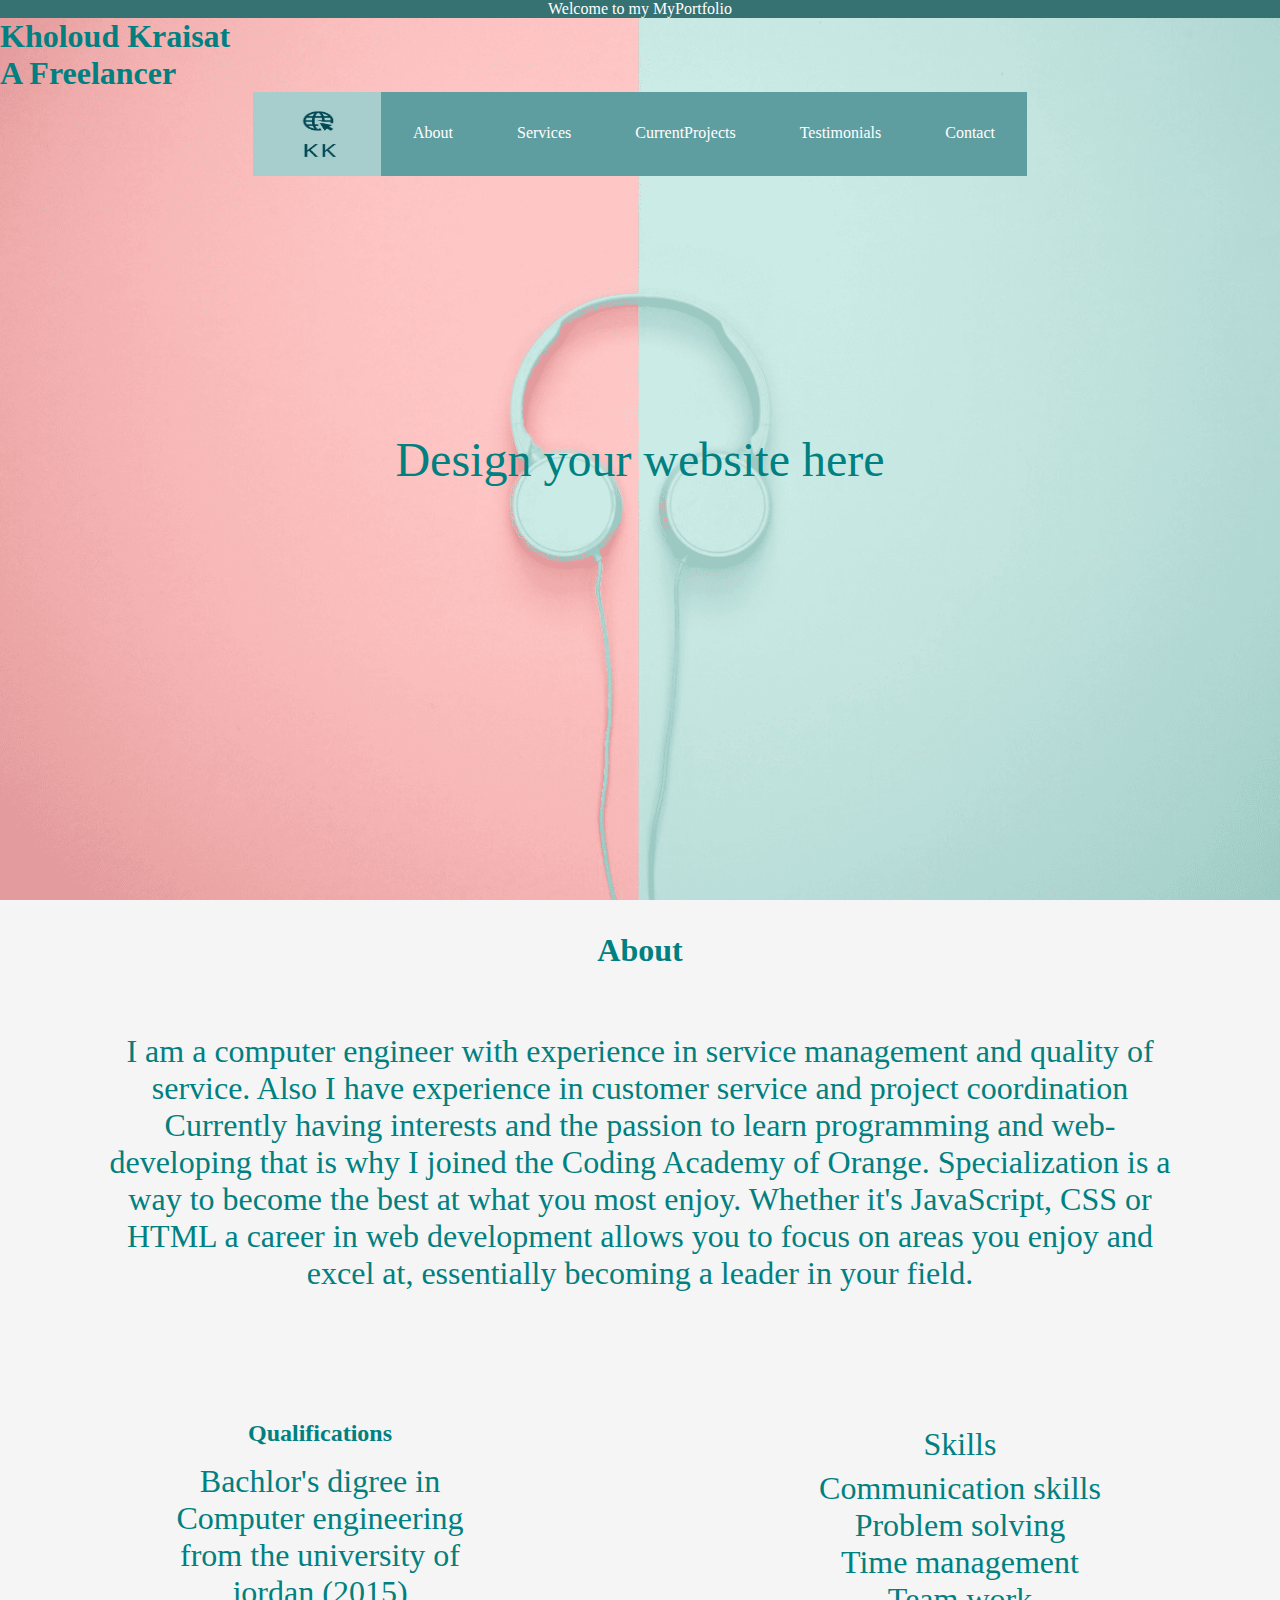
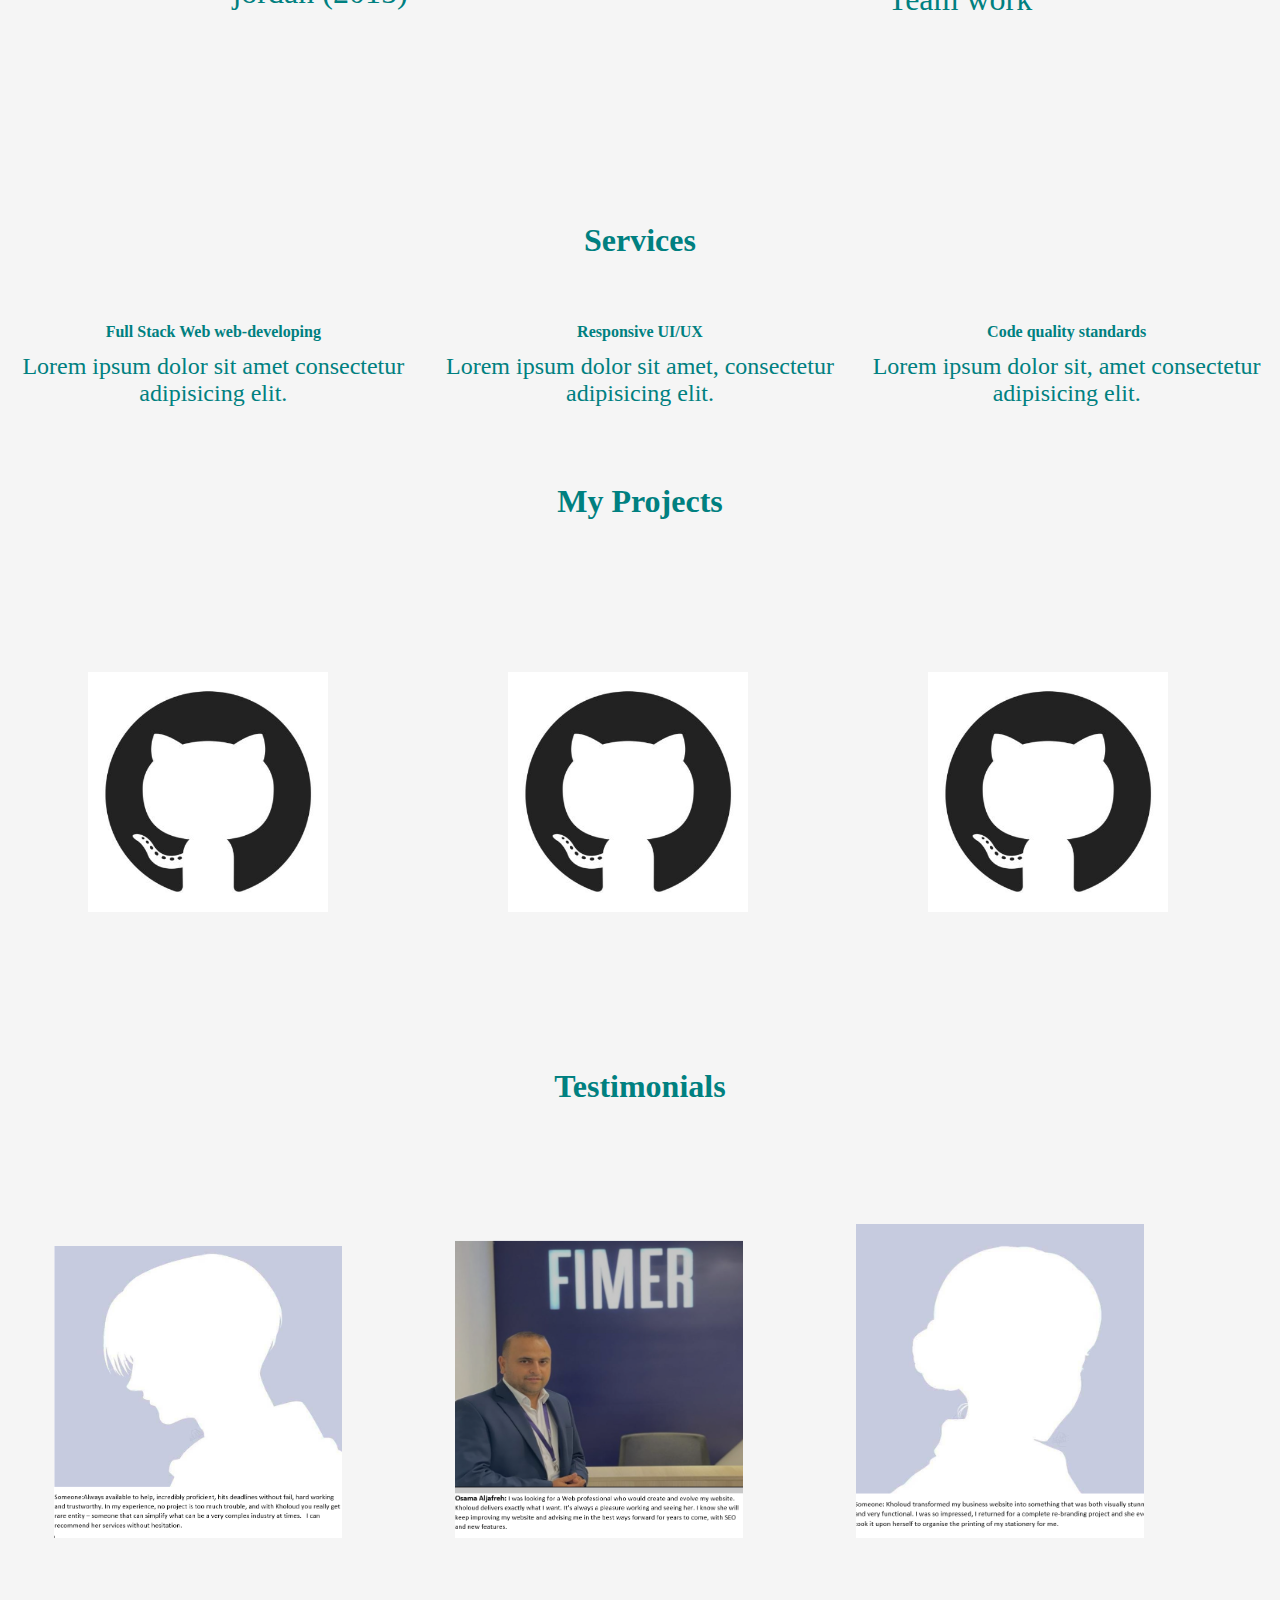
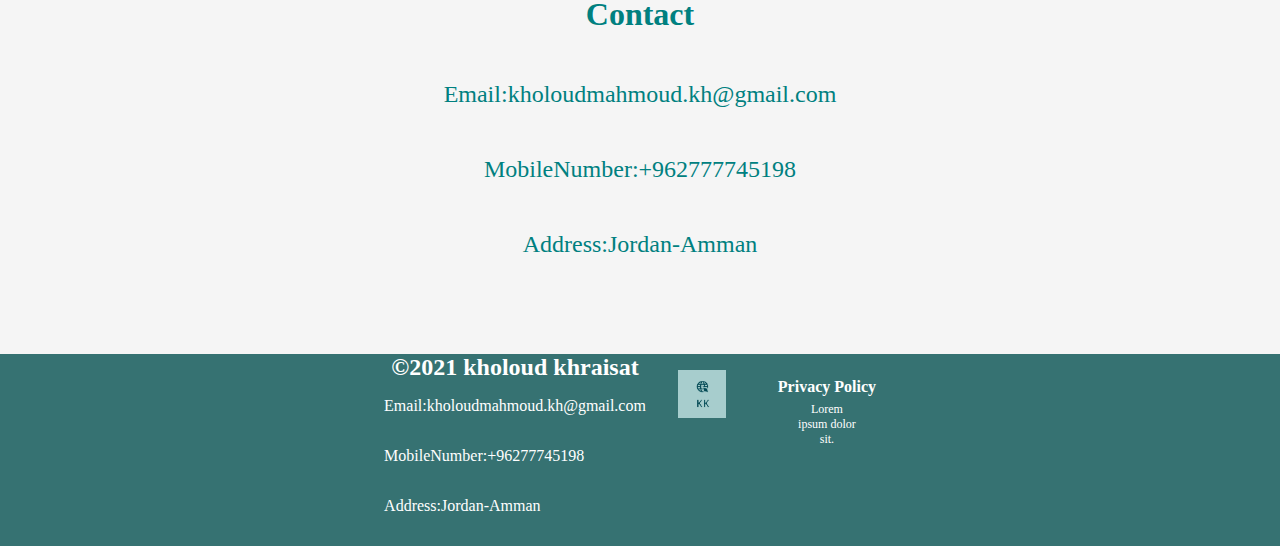
==== SourceCode/index.html @ 8d806c1d "uploaded" ====
<!DOCTYPE html>
<!DOCTYPE html>
<html lang="en">
<head>
    <meta charset="UTF-8">
    <meta http-equiv="X-UA-Compatible" content="IE=edge">
    <meta name="viewport" content="width=device-width, initial-scale=1.0">
    <title>MyPortfolio</title>
    <link rel="stylesheet" href="https://cdnjs.cloudflare.com/ajax/libs/font-awesome/6.0.0-beta2/css/all.min.css" integrity="sha512-YWzhKL2whUzgiheMoBFwW8CKV4qpHQAEuvilg9FAn5VJUDwKZZxkJNuGM4XkWuk94WCrrwslk8yWNGmY1EduTA==" crossorigin="anonymous" referrerpolicy="no-referrer" />

    <link rel="stylesheet" href="styling.css">
</head>
<body>
    <div class="container">
 <div class="header">Welcome to my MyPortfolio</div>  
 <h1>Kholoud Kraisat</h1> 
 <h3>A Freelancer</h3>

 <!--navbar-->

<nav class="navbar">
    <img src="logo1.PNG">
<ul>
<li><a href="#About1">About</a></li>
<li><a href="#SERVICE">Services</a></li>
<li><a href="#Projects1">CurrentProjects</a></li>
<li><a href="#Testimonials1">Testimonials</a></li>
<li><a href="#Contact1">Contact</a></li>
</ul>

</nav>
<p>Design your website here</p>
</div>
<!--About section-->

<div class="About" id="About1">
    <h1>About</h1>
    
    <p>

        I am a computer engineer with experience in service management and quality of service. Also I have experience in customer service and project coordination 

Currently having interests and the passion to learn programming and web-developing that is why I joined the Coding Academy of Orange.

Specialization is a way to become the best at what you most enjoy. Whether it's JavaScript, CSS or HTML a career in web development allows you to focus on areas you enjoy and excel at, essentially becoming a leader in your field.
    </p>
</div>      


<!--Qualifications section-->

<div class="qualificationandskills">
    <div class="Qualifications">  
        <h2>Qualifications</h2>
<p>Bachlor's digree in Computer engineering from the university of jordan (2015)</p>

       </div>
       <div class="skills">
<ul><p>Skills</p>
    <li>Communication skills</li>
    <li>Problem solving</li>
    <li>Time management</li>
    <li>Team work</li>
</ul>
</div>
</div>


<!--Services section-->
       


<section class="Services">
    <span id="SERVICE"></span>
    <h2>Services</h2>
    <div class="serviceslist">
<div class="service1">
    <i class="fab fa-battle-net"></i>
<h4>Full Stack Web web-developing</h4>
<p>Lorem ipsum dolor sit amet consectetur adipisicing elit.</p>
</div>
<div class="service2">
    <i class="fas fa-check-double"></i>
<h4>Responsive UI/UX</h4>
<p>Lorem ipsum dolor sit amet, consectetur adipisicing elit.</p>
</div>
<div class="service3">
    <i class="fas fa-code"></i>
<h4>Code quality standards</h4>
<p>Lorem ipsum dolor sit, amet consectetur adipisicing elit.</p>
</div>

</div>
</section>


<!--Projects-->
<section class="Projects" id="Projects1">
    <h3>My Projects</h3>
    <span ></span>



<a href="https://github.com/kholoudo/clone"><img src="r6YemvF9_400x400.jpg" alt="GitHubproject"></a>
<a href="https://github.com/kholoudo/task2"><img src="r6YemvF9_400x400.jpg" alt="GitHubproject"></a>
<a href="https://github.com/kholoudo/FrontEnd_Task"><img src="r6YemvF9_400x400.jpg"alt="GitHubproject"></a>



</section>


<!--Testimonials-->
<section class="Testimonials" id="Testimonials1">

    <h3>Testimonials</h3>
    <img src="Testimonial3.PNG" alt="thank you">
    <img src="Testimonial1.PNG" alt="thank you">
    <img src="Testimonial2.PNG" alt="thank you">
    

    
        </section>
    <!--Contact-->

<div class="Contact">
<span id="Contact1"></span>
    <ul><h3>Contact</h3>
        <li>Email:kholoudmahmoud.kh@gmail.com</li>
        <li>MobileNumber:+962777745198</li>
        <li>Address:Jordan-Amman</li>
       <li></li>
        </ul>
       
        

</div>

<!---Footer--->   
<div class="footer">
    <div class="info">
        <h3> ©2021 kholoud khraisat
        </h3>
        <ul>
        <li>Email:kholoudmahmoud.kh@gmail.com</li>
        <li>MobileNumber:+96277745198</li>
        <li>Address:Jordan-Amman</li>
        </ul>
        </div>
        <img src="logo1.PNG">
        
        <div class="Social">
            <a href="https://www.facebook.com/profile.php?id=100010244199384" class="fab fa-facebook"></a>
      
       <a href="https://www.instgram.com/kholoud khreisat" class="fab fa-instagram-square"></a>
      
      <a href="https://www.linkedin.com/in/kholoud-khraisat/" class="fab fa-linkedin"></a>
      
      
     
        
        </div>

        <div class="PrivacyPolicy">
        <h4>Privacy Policy</h4>
        <p>Lorem ipsum dolor sit.</p>
        </div>
       
        </div>




    </body>
</html>
---- SourceCode/styling.css ----
*{
margin:0;
padding:0;
box-sizing: border-box;
}
.container{
    background-image: url(Screenshot-2020-11-24-at-12.27.02.png);
 
    width: 100%;
    height: 100vh;
    background-size: cover;
    background-repeat: no-repeat;
    
}
.navbar{
    
    
display: flex;
justify-content: center;
justify-items: center;
width: 100%;


}
.navbar img {

width: 10%;
height:5.25em;

}
.navbar ul{
    display: flex;
    
    
}
.navbar ul li{
padding: 2rem;
    list-style: none;
    background-color: cadetblue;
    
}

.navbar ul li a{
color:white;
text-decoration: none;
    display: flex;
}
.navbar ul li a:hover{
background-color:lightpink;
color:black;
box-shadow: 0 0 10px black;


}

.header{
text-align: center;

background-color: rgb(54, 114, 114);
color: white;
font-size: 1em;
margin: 0;


}
body{
    background-color:whitesmoke;
}
  
h1{
display: flex;
font-family:Georgia, 'Times New Roman', Times, serif;
color:teal;
font-size: 2rem;
text-align: left;
}

h3{
    font-family:Georgia, 'Times New Roman', Times, serif;
    color:teal;
    font-size: 2rem;
text-align: left;
}
P{
    font-family:Georgia, 'Times New Roman', Times, serif;
color:teal;
text-align: center;
font-size: 3em;
margin: 20%;

}
/*About section*/
.About{
   /* margin-bottom:20%;*/
padding: 0;

align-content: center;
text-align: center;
padding: 2em;
height: 70%;
}
.About p{
    font-family:Georgia, 'Times New Roman', Times, serif;
margin: 2em;
    text-align: center;
    color: teal;
    font-size: 2em;
}
.About h1{
    font-family:Georgia, 'Times New Roman', Times, serif;
    text-align: center;
    color: teal;
    justify-content: center;

}
/*footer*/
.PrivacyPolicy h4{
    font-family:Georgia, 'Times New Roman', Times, serif;
    color:white;
    text-align: center;
}
.PrivacyPolicy p {
    font-family:Georgia, 'Times New Roman', Times, serif;
    margin-top: 0%;
    color:white;
    font-size: 0.75em;
    padding: 0.5em;
}
.PrivacyPolicy{
    text-align:right;
   margin: 1.5em;
    
    padding:o.5em;
}
.footer img{
    width: 3em;
    height: 3em;
    margin: 1em;
    
    
}
.footer ul li {
    padding: 1rem;
    list-style-type: none;color:white;}
.footer {
    display: flex;
justify-content: center;
    height: 12em;
    background-color:rgb(54, 114, 114);
    width: 100%;
    padding:1em;
    margin: 0;
    padding: 0;
}

.Social{
    display:flex;
    flex-direction: column;
    margin:0;
    
}
.footer h3{
    font-family:Georgia, 'Times New Roman', Times, serif;
    font-size: 1.5em;
    color:white ;
    text-align: center;
    align-content: center;
    width: 100%;
}
.info {
    
    display: flex;
    flex-direction: column;
    font-size: 1em;
}
.fab {
    display: flex;
    margin-left: 50%;
    padding: 20%;
}

.fa-facebook-square {
    size: 1.25em;
    color:white;
}
.fa-linkedin {
    font-size: 1.25em;
    color: white;
}

.fa-instagram-square{
    font-size: 1.25em;
    color: white;
}

/*Qualifications*/


.qualificationandskills{

display: grid;
grid-template-columns: 1fr 1fr;
justify-content: center;
margin: 0;
padding: 0;


}
.Qualifications{
    grid-column: 1;
    color: teal;
   padding: 2em;
    
}
.Qualifications h2{
    font-family:Georgia, 'Times New Roman', Times, serif;
margin-top: 0;
    text-align: center;
    
}
.Qualifications p{
    font-family:Georgia, 'Times New Roman', Times, serif;
    color: teal;
    margin-top: 0.5em;
    font-size: 2em;
}

.skills{
    grid-column: 2;
    color: teal;
    padding: 2em;
   
}
.skills ul{
list-style-type:none;
align-content: center;
text-align: center;
font-size: 2em;
}
.skills p{
    font-family:Georgia, 'Times New Roman', Times, serif;
margin: 0.2em;
color: teal;
font-size: 1em;
}
.skills 
/*Contact*/
.Contact{
    font-family:Georgia, 'Times New Roman', Times, serif;
    display: flex;
    flex-direction: column;
    justify-content: center;
    justify-items: center;
    text-align: center;
    margin: 0;
    color: teal;
    background-color: white;
    height:50vh;
}
.Contact h3 {
    font-family:Georgia, 'Times New Roman', Times, serif;
    text-align: center;
    align-content: center;
}
.Contact ul li{
align-content: center;
text-align: center;
color: teal;
margin: 2em;
list-style-type: none;
font-size: 1.5em;
}


/*services*/

.Services h2{
    font-family:Georgia, 'Times New Roman', Times, serif;
width: 100%;
    text-align: center;
    align-content: center;
    margin:0;
    padding: 2em;
    color: teal;
    font-size: 2em;
}

.serviceslist{
    display: grid;
    grid-template-columns: 1fr 1fr 1fr;
    align-content: center;
    text-align: center;
    color: teal;
    margin: 0;
}
.Services p{
    font-family:Georgia, 'Times New Roman', Times, serif;
font-size: 1.5em;
margin: 0.5em;

}
/*Testimonials*/
.Testimonials img{

    width: 25%;
    height: 25%;
    padding: 1em;
    margin: 3%;
   
}
.Testimonials h3{
    font-family:Georgia, 'Times New Roman', Times, serif;
    text-align: center;
    margin: 2em;

}
/*icons of services*/

.fa-battle-net{
padding: 0;
    font-size: 1.25em;
    color: teal;
}
.fa-check-double{

    font-size: 1.25em;
    color: teal;
}
.fa-code{
    font-size: 1.25em;
    color: teal;
}
/*Projects*/
.Projects{
    align-content: center;
    margin: 0;
}
.Projects img {
    
width:20%;
height:30%;
margin: 5em;
padding: 0.5em;

}
.Projects h3{
    font-family:Georgia, 'Times New Roman', Times, serif;
margin: 2em;
    text-align: center;
}

/*breakpoint*/
@media screen and (max-width: 481px){
    .navbar ul {
        flex-direction: column;
    }
    }
    .Social a{
        color:white;
        text-decoration: none;
    }
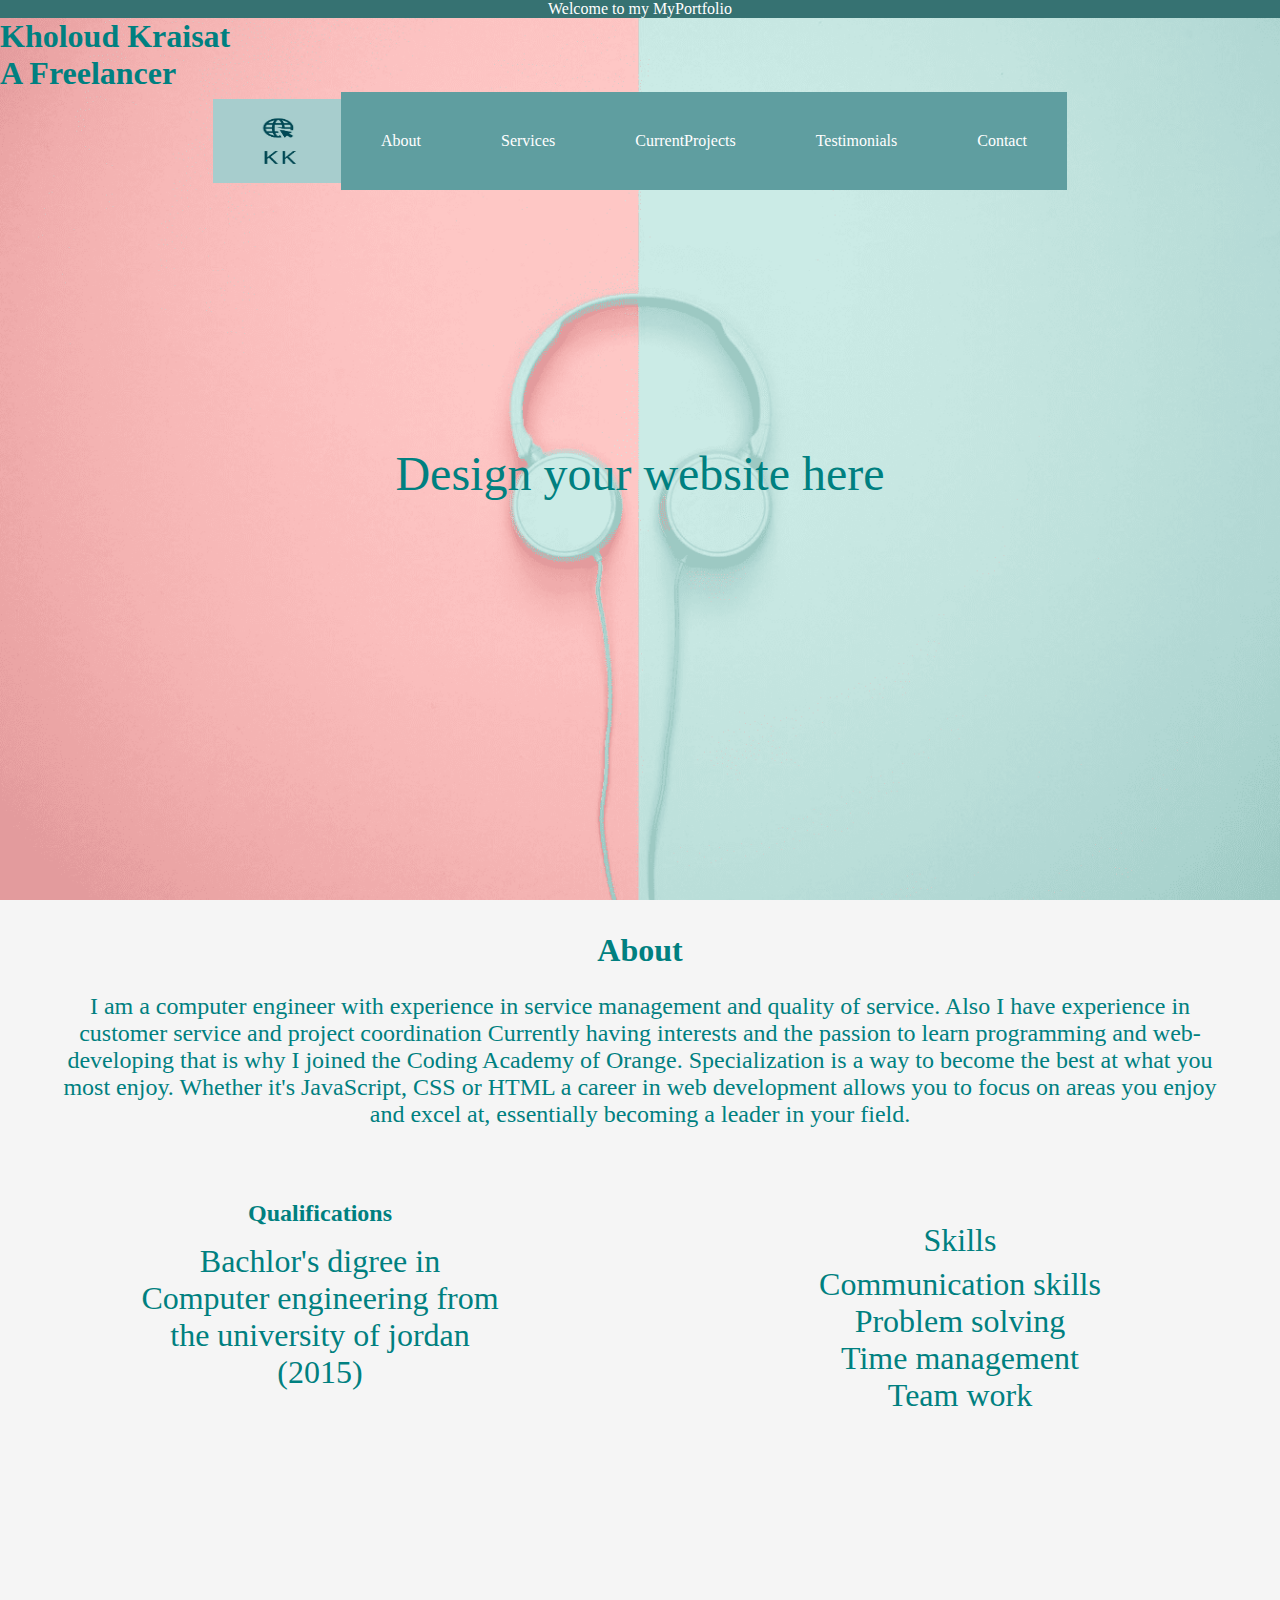
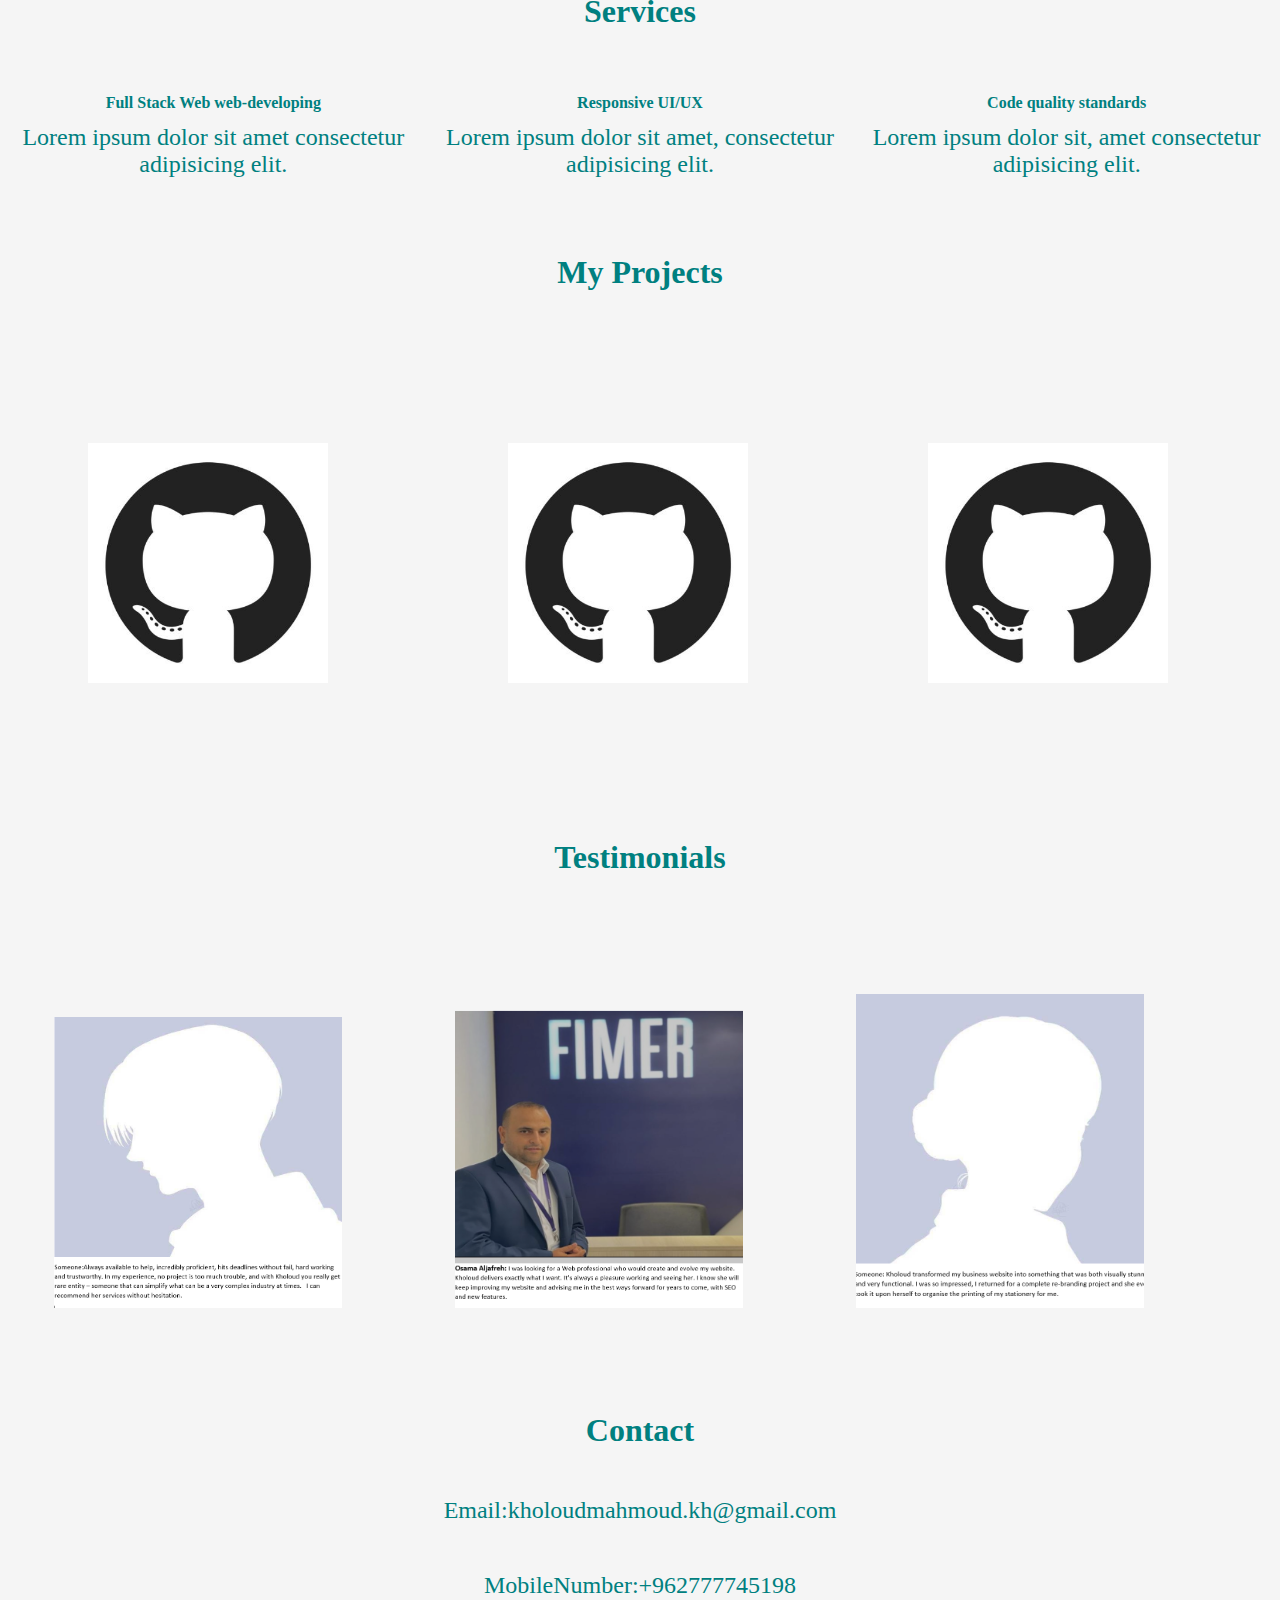
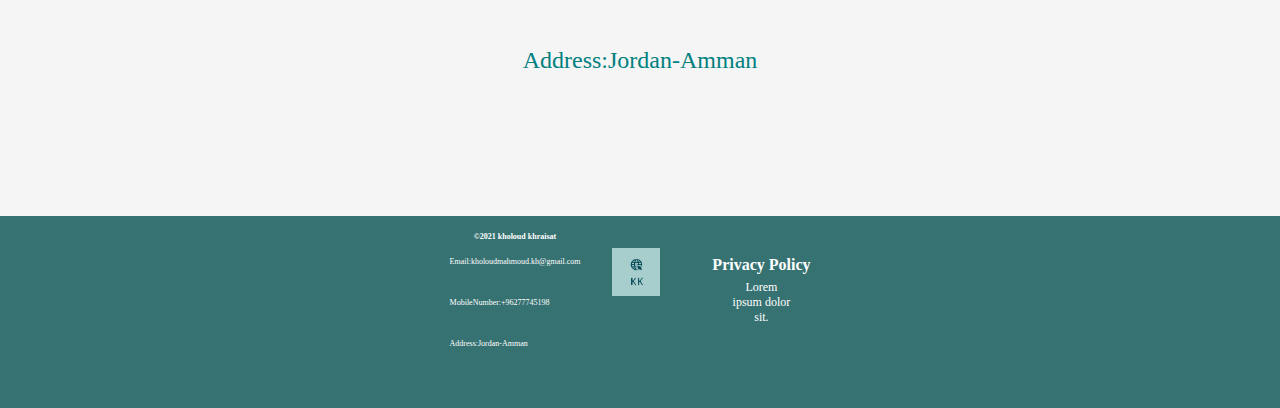
==== commit 210e9f97: "modified" ====
--- a/SourceCode/index.html
+++ b/SourceCode/index.html
@@ -1,5 +1,5 @@
 <!DOCTYPE html>
-<!DOCTYPE html>
+
 <html lang="en">
 <head>
     <meta charset="UTF-8">
--- a/SourceCode/styling.css
+++ b/SourceCode/styling.css
@@ -17,7 +17,7 @@
     
 display: flex;
 justify-content: center;
-justify-items: center;
+align-items: center;
 width: 100%;
 
 
@@ -44,6 +44,8 @@
 color:white;
 text-decoration: none;
     display: flex;
+    padding: 0.5rem;
+    border-radius: 15px;
 }
 .navbar ul li a:hover{
 background-color:lightpink;
@@ -101,10 +103,10 @@
 }
 .About p{
     font-family:Georgia, 'Times New Roman', Times, serif;
-margin: 2em;
-    text-align: center;
-    color: teal;
-    font-size: 2em;
+margin: 1em;
+    text-align: center;
+    color: teal;
+    font-size: 1.5em;
 }
 .About h1{
     font-family:Georgia, 'Times New Roman', Times, serif;
@@ -117,7 +119,7 @@
 .PrivacyPolicy h4{
     font-family:Georgia, 'Times New Roman', Times, serif;
     color:white;
-    text-align: center;
+   text-align: center;
 }
 .PrivacyPolicy p {
     font-family:Georgia, 'Times New Roman', Times, serif;
@@ -127,7 +129,7 @@
     padding: 0.5em;
 }
 .PrivacyPolicy{
-    text-align:right;
+   /* text-align:right;*/
    margin: 1.5em;
     
     padding:o.5em;
@@ -150,7 +152,6 @@
     width: 100%;
     padding:1em;
     margin: 0;
-    padding: 0;
 }
 
 .Social{
@@ -209,7 +210,8 @@
 .Qualifications{
     grid-column: 1;
     color: teal;
-   padding: 2em;
+   padding: 1em;
+   
     
 }
 .Qualifications h2{
@@ -243,7 +245,7 @@
 color: teal;
 font-size: 1em;
 }
-.skills 
+
 /*Contact*/
 .Contact{
     font-family:Georgia, 'Times New Roman', Times, serif;
@@ -254,7 +256,7 @@
     text-align: center;
     margin: 0;
     color: teal;
-    background-color: white;
+    background-color:whitesmoke;
     height:50vh;
 }
 .Contact h3 {
@@ -353,9 +355,170 @@
 @media screen and (max-width: 481px){
     .navbar ul {
         flex-direction: column;
-    }
-    }
-    .Social a{
+        
+    }
+    p{font-size: 1em;}
+    
+    .about p{
+        font-size: 1.5em;
+    }
+    .footer .PrivacyPolicy p{
+    font-size: 1em;
+    }
+    .info h3{
+        font-size: 1em;
+        margin: 0;
+    }
+    .footer img{
+        width: 20%;
+        height:20%
+        
+    }
+    
+    
+    .Projects img{
+justify-content: center;
+        margin: 0;
+        padding: 0;
+    }
+    .footer .info h3{
+        font-size: 1em;
+    }
+    .info{
+        font-size: 1em;
+    }
+    .Qualifications h2{
+        font-size: 0.5em;
+        margin: 0;
+        padding: 0;
+    }
+    .Qualifications p{
+        font-size: 0.5em;
+    }
+    .skills{
+        font-size: 0.5em;
+    }
+    .contact p{
+        font-size: 0.5rem;
+        margin:0;
+        padding: 0%;
+    }
+    .Contact ul li{
+        margin:0;
+        font-size: 1em;
+    }
+    .PrivacyPolicy{
+        font-size: 0.5em;
+        margin:0;
+        padding: 0;
+    }
+   
+}
+@media screen and (max-width: 414px){
+
+    .PrivacyPolicy h4{
+        font-family:Georgia, 'Times New Roman', Times, serif;
         color:white;
-        text-decoration: none;
-    }+       text-align: center;
+    }
+    .PrivacyPolicy p {
+        font-family:Georgia, 'Times New Roman', Times, serif;
+        margin-top: 0%;
+        color:white;
+        font-size: 0em;
+        padding: 0em;
+    }
+    .PrivacyPolicy{
+       
+       margin: 0;
+        
+        padding:0;
+    }
+    .footer img{
+        width: 2em;
+        height: 2em;
+        margin: 0;
+        
+        
+    }
+    .footer ul li {
+        padding: 0;
+        list-style-type: none;color:white;}
+    .footer {
+        display: flex;
+    justify-content: right;
+        height: 12em;
+        background-color:rgb(54, 114, 114);
+        width: 100%;
+        padding:0;
+        margin: 0;
+    }
+    
+    /*.Social{
+        display:flex;
+        flex-direction:row;
+        margin:0;*/
+        
+    }
+    .footer h3{
+        font-family:Georgia, 'Times New Roman', Times, serif;
+        font-size: 1;
+        color:white ;
+        text-align: center;
+        align-content: center;
+        width: 100%;
+    }
+    .info h3{
+        font-size:0.5em;
+    }
+    .info {
+        
+        display: flex;
+        flex-direction: column;
+        font-size: 1em;
+    }
+    .info ul li {
+        font-size: 0.5em;
+    }
+   
+    .fa-facebook-square {
+        size: 1em;
+        color:white;
+    }
+    .fa-linkedin {
+        font-size: 1em;
+        color: white;
+    }
+    
+    .fa-instagram-square{
+        font-size: 1em;
+        color: white;
+    }
+    
+
+
+
+
+
+
+
+
+
+
+
+
+
+
+
+
+
+
+
+
+
+
+
+
+
+
+}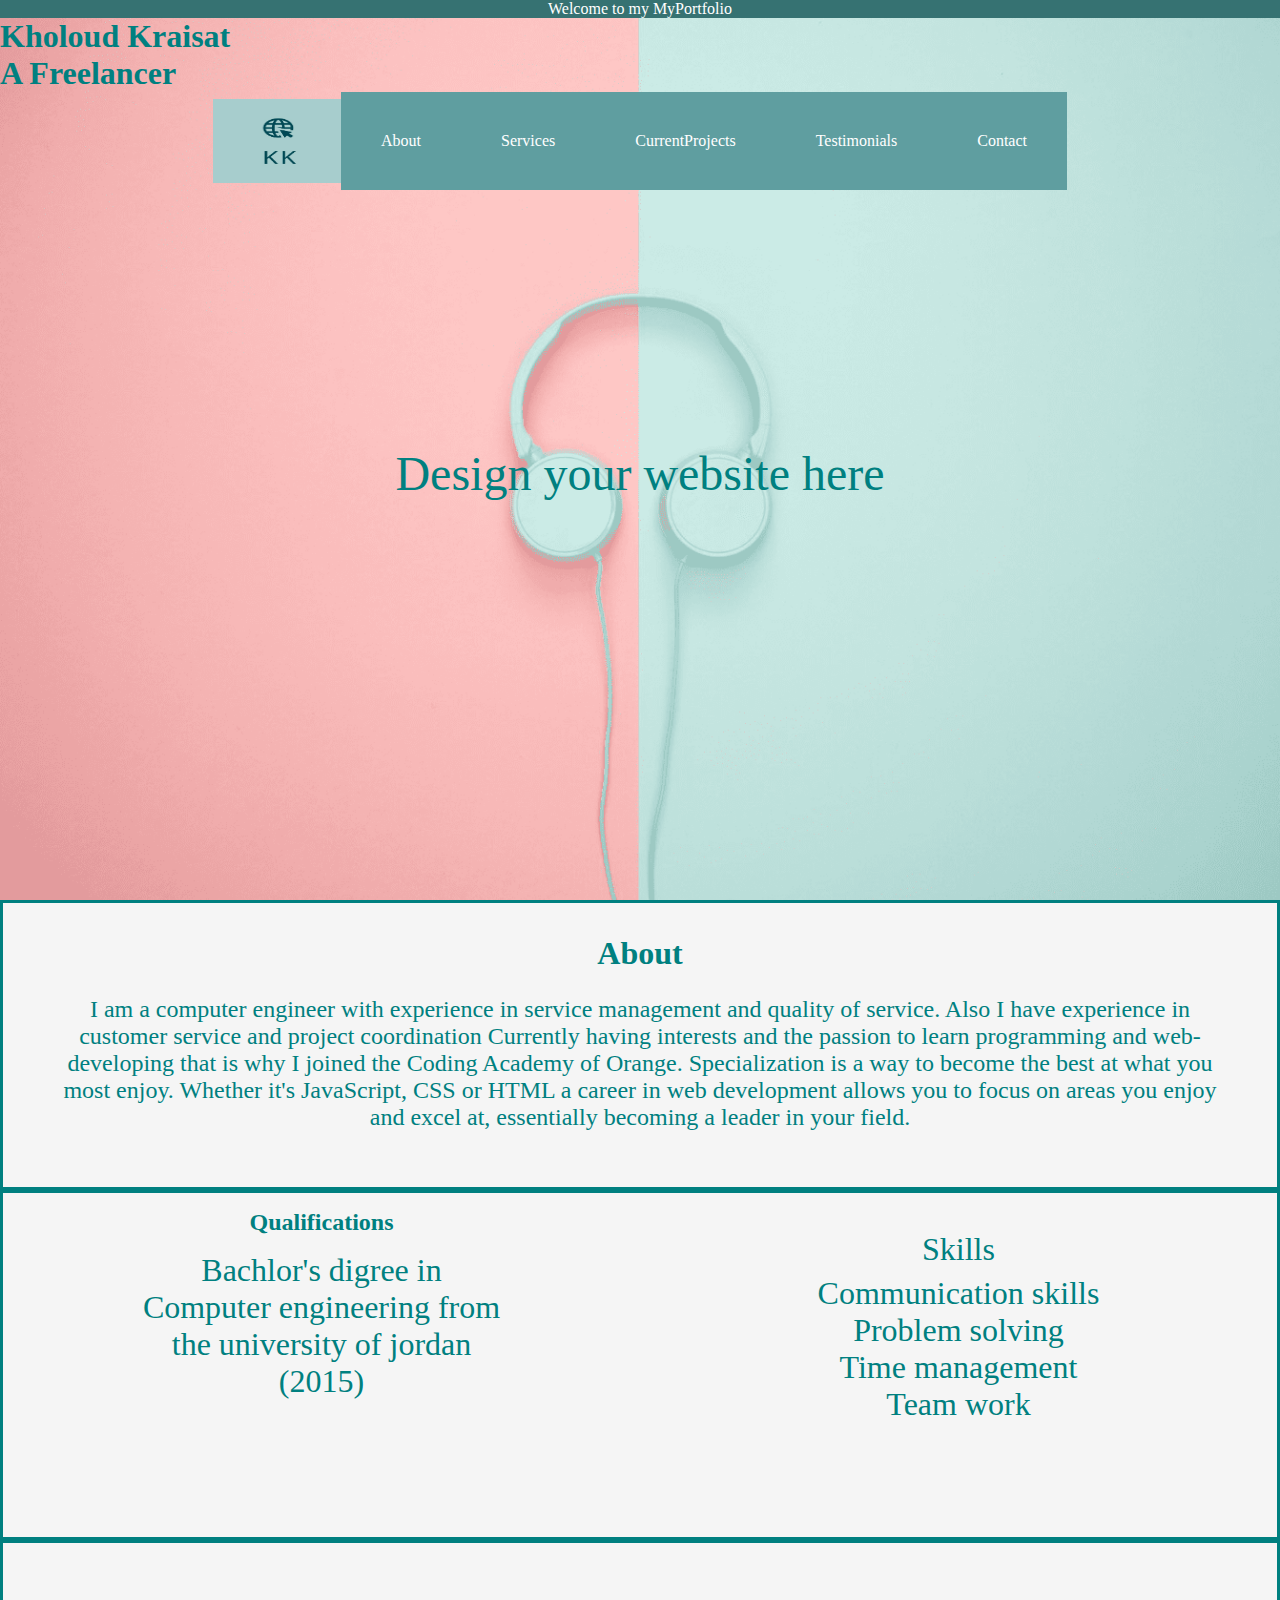
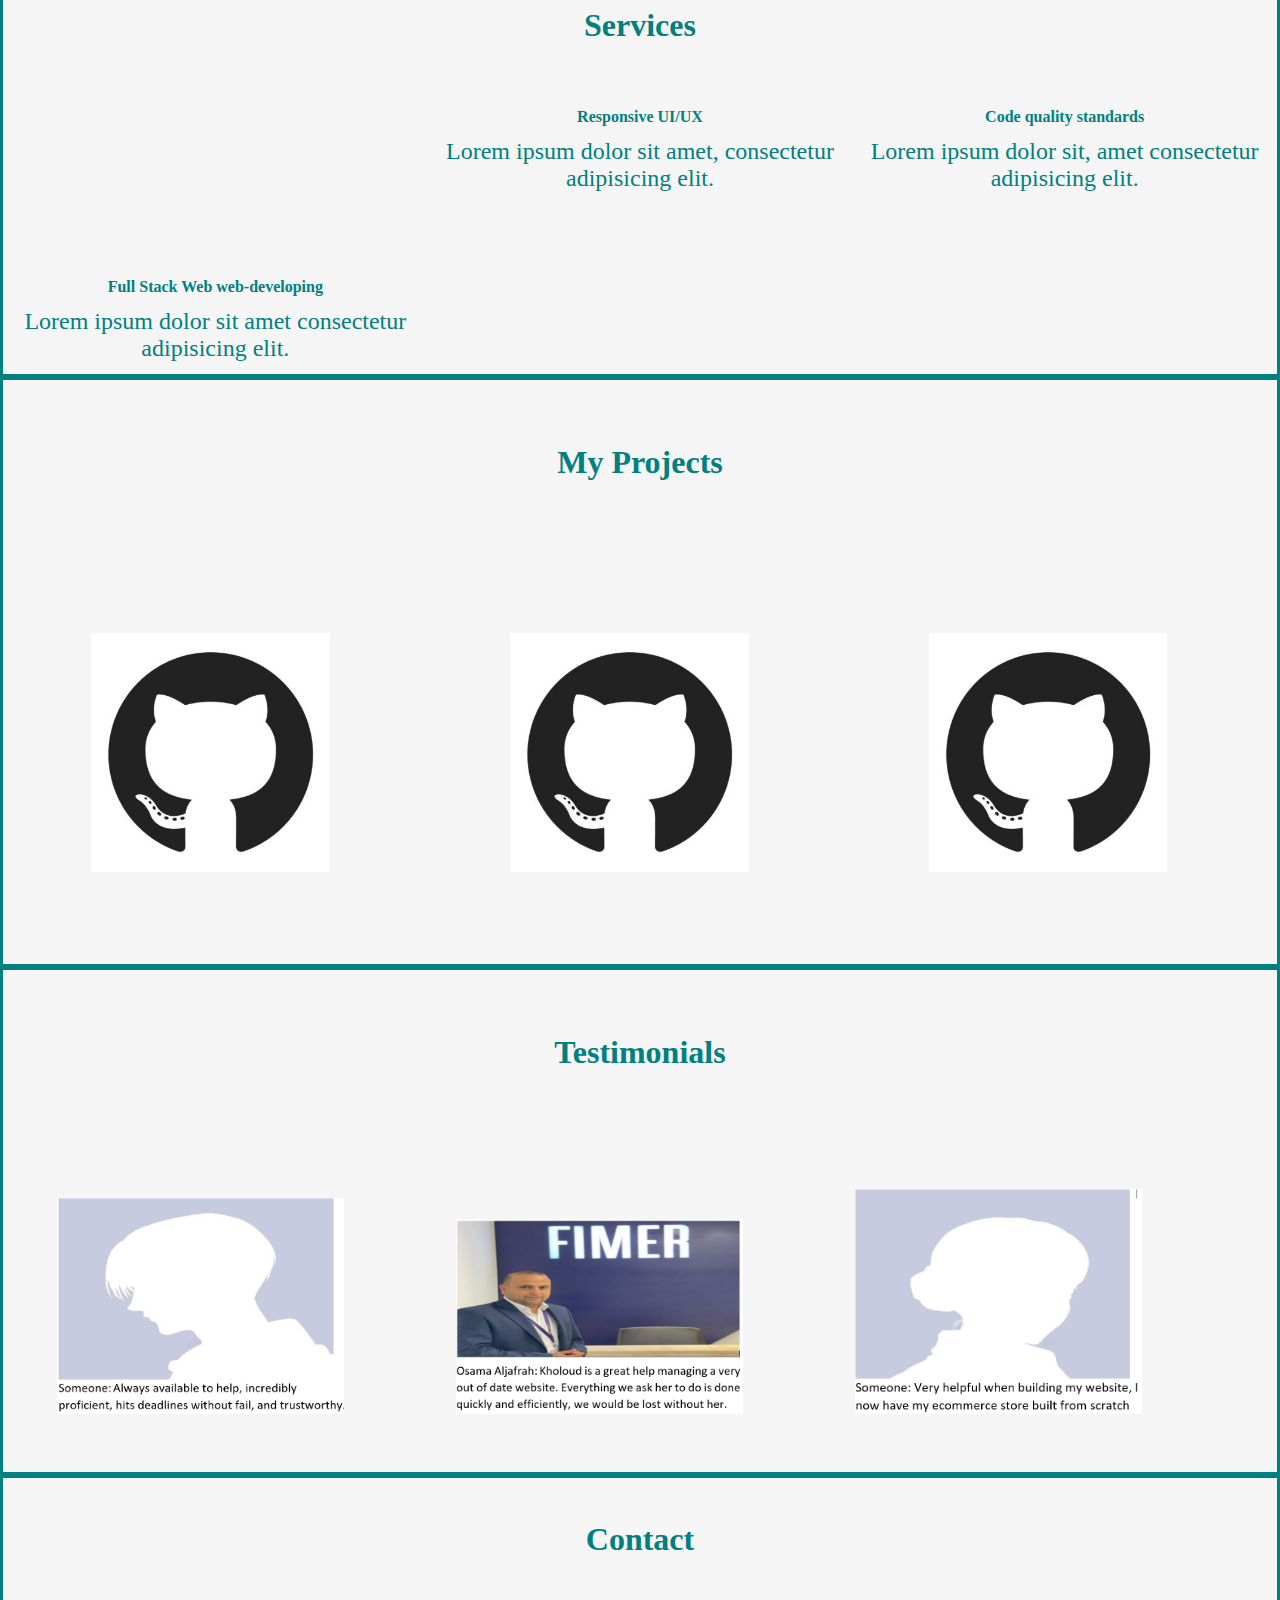
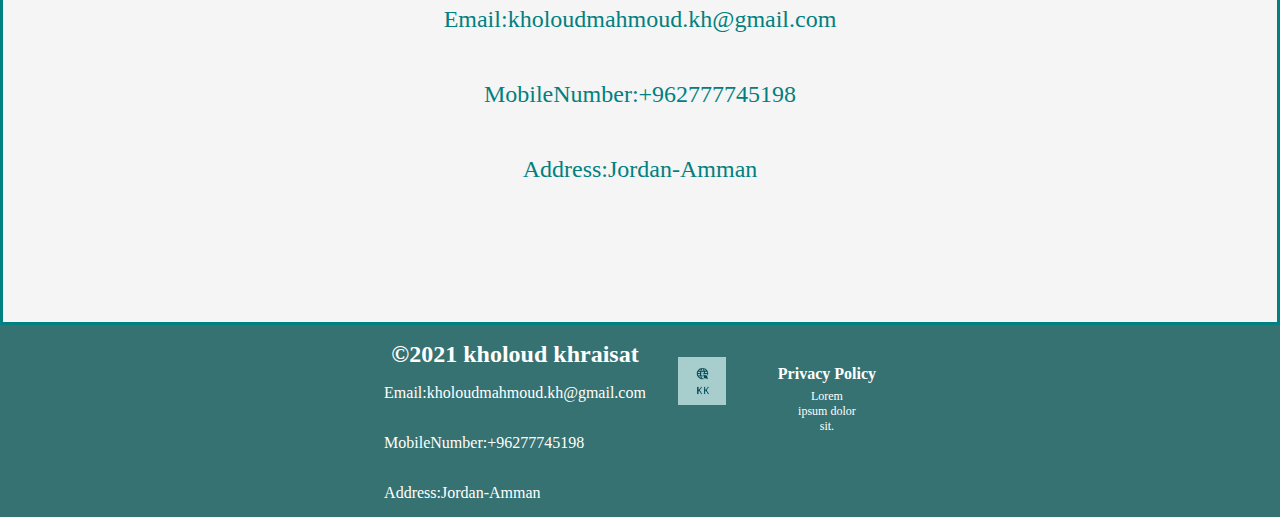
==== commit 7d252b8d: "modified" ====
--- a/SourceCode/index.html
+++ b/SourceCode/index.html
@@ -97,12 +97,14 @@
 <!--Projects-->
 <section class="Projects" id="Projects1">
     <h3>My Projects</h3>
-    <span ></span>
+    
 
 
 
-<a href="https://github.com/kholoudo/clone"><img src="r6YemvF9_400x400.jpg" alt="GitHubproject"></a>
+<a  href="https://github.com/kholoudo/clone"><img src="r6YemvF9_400x400.jpg" alt="GitHubproject"></a>
+
 <a href="https://github.com/kholoudo/task2"><img src="r6YemvF9_400x400.jpg" alt="GitHubproject"></a>
+
 <a href="https://github.com/kholoudo/FrontEnd_Task"><img src="r6YemvF9_400x400.jpg"alt="GitHubproject"></a>
 
 
--- a/SourceCode/styling.css
+++ b/SourceCode/styling.css
@@ -50,9 +50,12 @@
 .navbar ul li a:hover{
 background-color:lightpink;
 color:black;
-box-shadow: 0 0 10px black;
-
-
+box-shadow: 0 0 10px black;}
+.Projects h3:hover{
+    
+    background-color:lightseagreen;
+    color:black;
+    box-shadow: 0 0 10px black;
 }
 
 .header{
@@ -95,7 +98,7 @@
 .About{
    /* margin-bottom:20%;*/
 padding: 0;
-
+border:3px solid teal;
 align-content: center;
 text-align: center;
 padding: 2em;
@@ -160,6 +163,10 @@
     margin:0;
     
 }
+.Social a{
+    color: white;
+    text-decoration: none;
+}
 .footer h3{
     font-family:Georgia, 'Times New Roman', Times, serif;
     font-size: 1.5em;
@@ -198,7 +205,7 @@
 
 
 .qualificationandskills{
-
+border:3px solid teal;
 display: grid;
 grid-template-columns: 1fr 1fr;
 justify-content: center;
@@ -248,6 +255,7 @@
 
 /*Contact*/
 .Contact{
+    border: 3px solid teal;
     font-family:Georgia, 'Times New Roman', Times, serif;
     display: flex;
     flex-direction: column;
@@ -275,7 +283,9 @@
 
 
 /*services*/
-
+.Services{
+    border: 3px solid teal;
+}
 .Services h2{
     font-family:Georgia, 'Times New Roman', Times, serif;
 width: 100%;
@@ -294,6 +304,8 @@
     text-align: center;
     color: teal;
     margin: 0;
+    
+
 }
 .Services p{
     font-family:Georgia, 'Times New Roman', Times, serif;
@@ -316,6 +328,10 @@
     margin: 2em;
 
 }
+.Testimonials{
+    border:3px solid teal;
+}
+.container
 /*icons of services*/
 
 .fa-battle-net{
@@ -334,8 +350,10 @@
 }
 /*Projects*/
 .Projects{
+    border: 3px solid teal;
     align-content: center;
     margin: 0;
+   
 }
 .Projects img {
     
@@ -344,181 +362,115 @@
 margin: 5em;
 padding: 0.5em;
 
-}
+
+}
+
+    
+
 .Projects h3{
     font-family:Georgia, 'Times New Roman', Times, serif;
 margin: 2em;
     text-align: center;
 }
-
-/*breakpoint*/
-@media screen and (max-width: 481px){
+.Projects a{
+    text-decoration: none;
+    justify-content: center;
+    align-items: center;
+    
+}
+
+ /*breakpoint*/
+ @media screen and (max-width: 481px){
     .navbar ul {
-        flex-direction: column;
-        
+        flex-direction: column;}
+
+        .footer{
+            justify-content: first baseline;
+         }
+        .container p{
+            font-size: 0.75em;
+         }
+         .About p{font-size: 0.75em;}
+   .About h1{
+       font-size: 1em;
+       padding: 0.5em;
+   }
+.qualificationandskills{
+
+   display:flex;
+   flex-direction: column;
+   }
+   .Qualifications h2{
+       font-size: 1em;
+   }
+   .Qualifications p{
+       font-size: 0.75em;
+   }
+   .skills h2{
+       font-size: 1em;
+   }
+   .skills  ul{
+       font-size: 0.75em;
+   }
+   .Services h2{
+       font-size: 1em;
+   }
+   .serviceslist{
+       display: flex;
+       flex-direction: column;
+       margin: 1em;
+       font-size: 0.5em;
+       padding: 0;
+   }
+   .Projects h3{
+       font-size: 1em;
+   }
+   .Projects img{
+       padding: 0;
+       margin: 0;
+   }
+   .Testimonials h3{
+       font-size: 1em;
+   }
+   .Testimonilas img{
+       margin: 0;
+       padding: 0;
+       width: 15%;
+       height: 15%;
+   }
+   .Contact h3{
+       font-size: 1em;
+   }
+   .Contact ul li{
+       font-size: 0.75em;
+       padding: 0;
+   }
+
+   .info h3{
+       font-size: 0.5em;
+       padding: 0;
+   }
+    .footer img{
+        width: 1em;
+        height:1em;
     }
-    p{font-size: 1em;}
-    
-    .about p{
-        font-size: 1.5em;
+    .fab{
+        margin: 0;
+        padding: 0.5em;
     }
-    .footer .PrivacyPolicy p{
-    font-size: 1em;
-    }
-    .info h3{
-        font-size: 1em;
-        margin: 0;
-    }
-    .footer img{
-        width: 20%;
-        height:20%
-        
-    }
-    
-    
-    .Projects img{
-justify-content: center;
+    .info{
         margin: 0;
         padding: 0;
-    }
-    .footer .info h3{
-        font-size: 1em;
-    }
-    .info{
-        font-size: 1em;
-    }
-    .Qualifications h2{
-        font-size: 0.5em;
-        margin: 0;
-        padding: 0;
-    }
-    .Qualifications p{
         font-size: 0.5em;
     }
-    .skills{
-        font-size: 0.5em;
+    .container p{
+        font-size: 1em;
+        margin: 0.5em;}
     }
-    .contact p{
-        font-size: 0.5rem;
-        margin:0;
-        padding: 0%;
-    }
-    .Contact ul li{
-        margin:0;
-        font-size: 1em;
-    }
-    .PrivacyPolicy{
-        font-size: 0.5em;
-        margin:0;
-        padding: 0;
-    }
-   
-}
-@media screen and (max-width: 414px){
-
-    .PrivacyPolicy h4{
-        font-family:Georgia, 'Times New Roman', Times, serif;
-        color:white;
-       text-align: center;
-    }
-    .PrivacyPolicy p {
-        font-family:Georgia, 'Times New Roman', Times, serif;
-        margin-top: 0%;
-        color:white;
-        font-size: 0em;
-        padding: 0em;
-    }
-    .PrivacyPolicy{
-       
-       margin: 0;
-        
-        padding:0;
-    }
-    .footer img{
-        width: 2em;
-        height: 2em;
-        margin: 0;
-        
-        
-    }
-    .footer ul li {
-        padding: 0;
-        list-style-type: none;color:white;}
-    .footer {
-        display: flex;
-    justify-content: right;
-        height: 12em;
-        background-color:rgb(54, 114, 114);
-        width: 100%;
-        padding:0;
-        margin: 0;
-    }
-    
-    /*.Social{
-        display:flex;
-        flex-direction:row;
-        margin:0;*/
-        
-    }
-    .footer h3{
-        font-family:Georgia, 'Times New Roman', Times, serif;
-        font-size: 1;
-        color:white ;
-        text-align: center;
-        align-content: center;
-        width: 100%;
-    }
-    .info h3{
-        font-size:0.5em;
-    }
-    .info {
-        
-        display: flex;
-        flex-direction: column;
-        font-size: 1em;
-    }
-    .info ul li {
-        font-size: 0.5em;
-    }
-   
-    .fa-facebook-square {
-        size: 1em;
-        color:white;
-    }
-    .fa-linkedin {
-        font-size: 1em;
-        color: white;
-    }
-    
-    .fa-instagram-square{
-        font-size: 1em;
-        color: white;
-    }
-    
-
-
-
-
-
-
-
-
-
-
-
-
-
-
-
-
-
-
-
-
-
-
-
-
-
-
-}+    @media screen and (max-width: 540px){
+
+        .navbar ul li{
+            padding: 0.5rem;
+
+       }}
+  
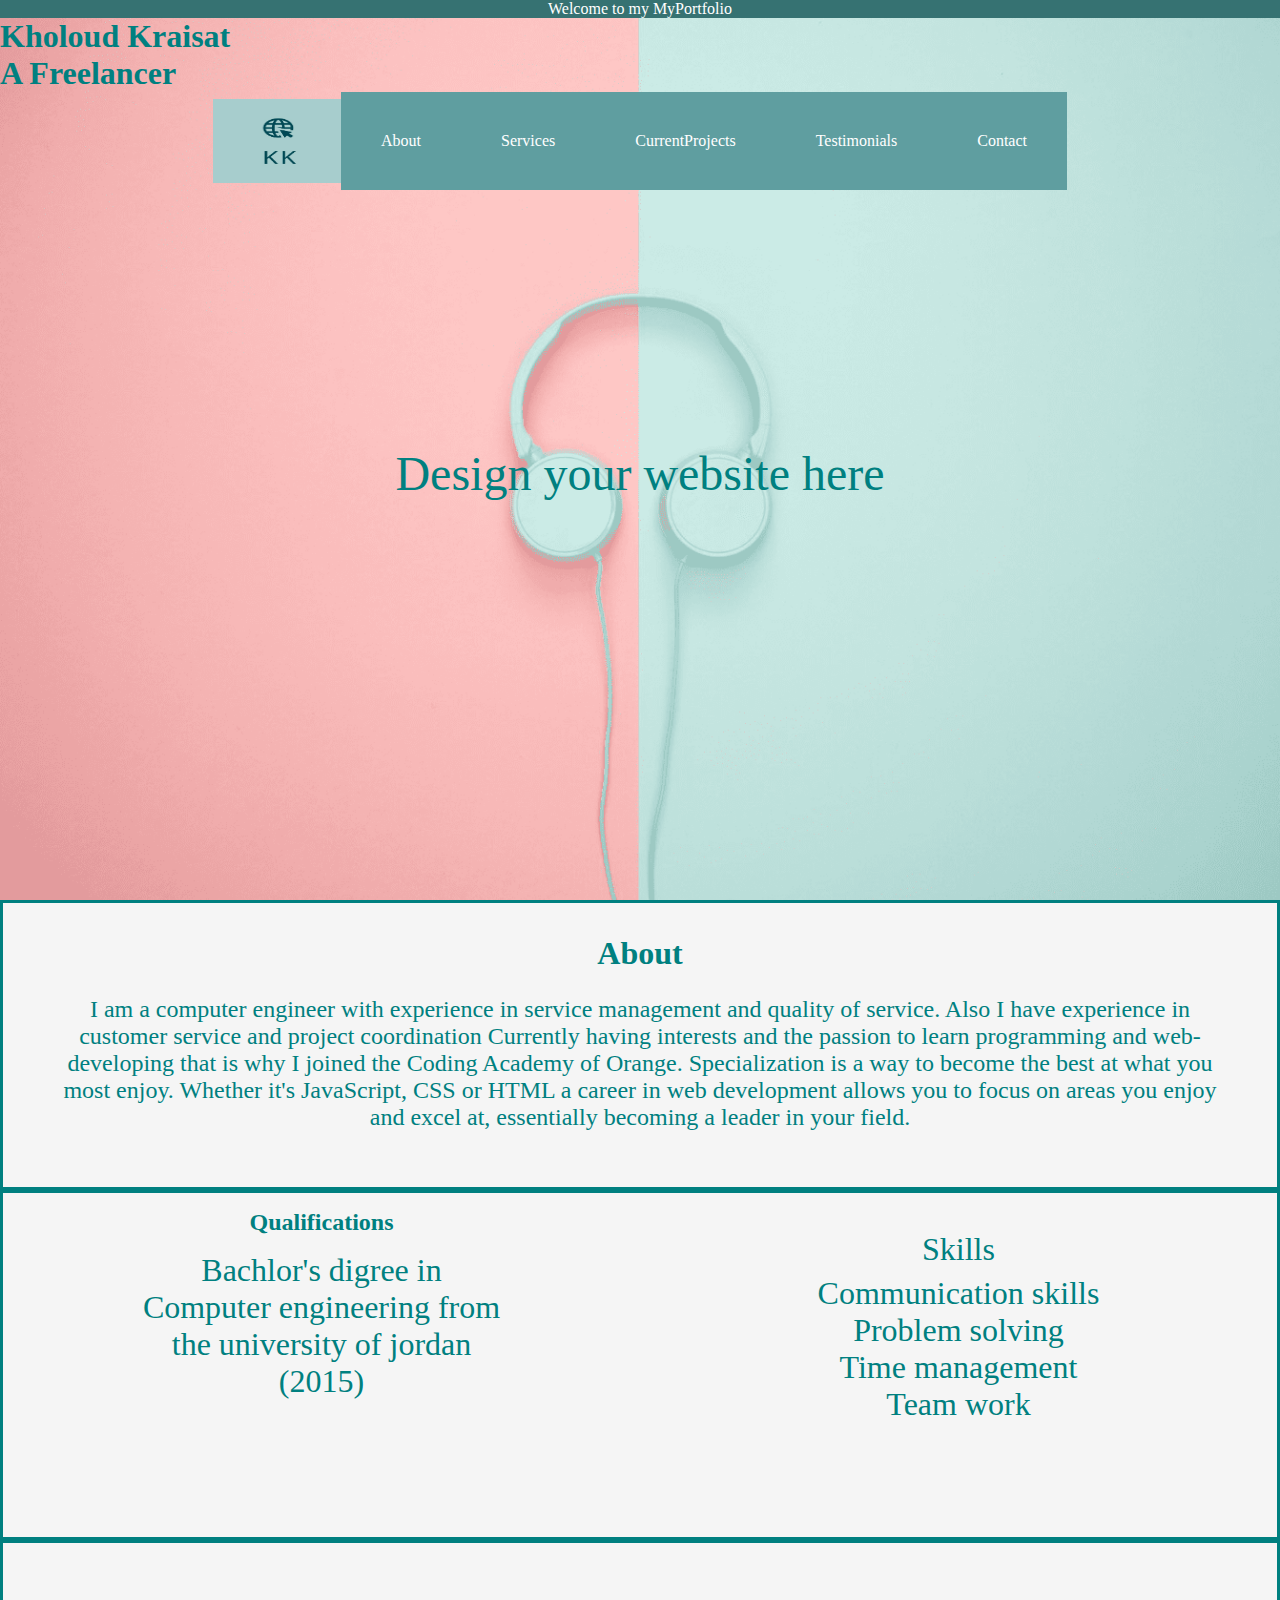
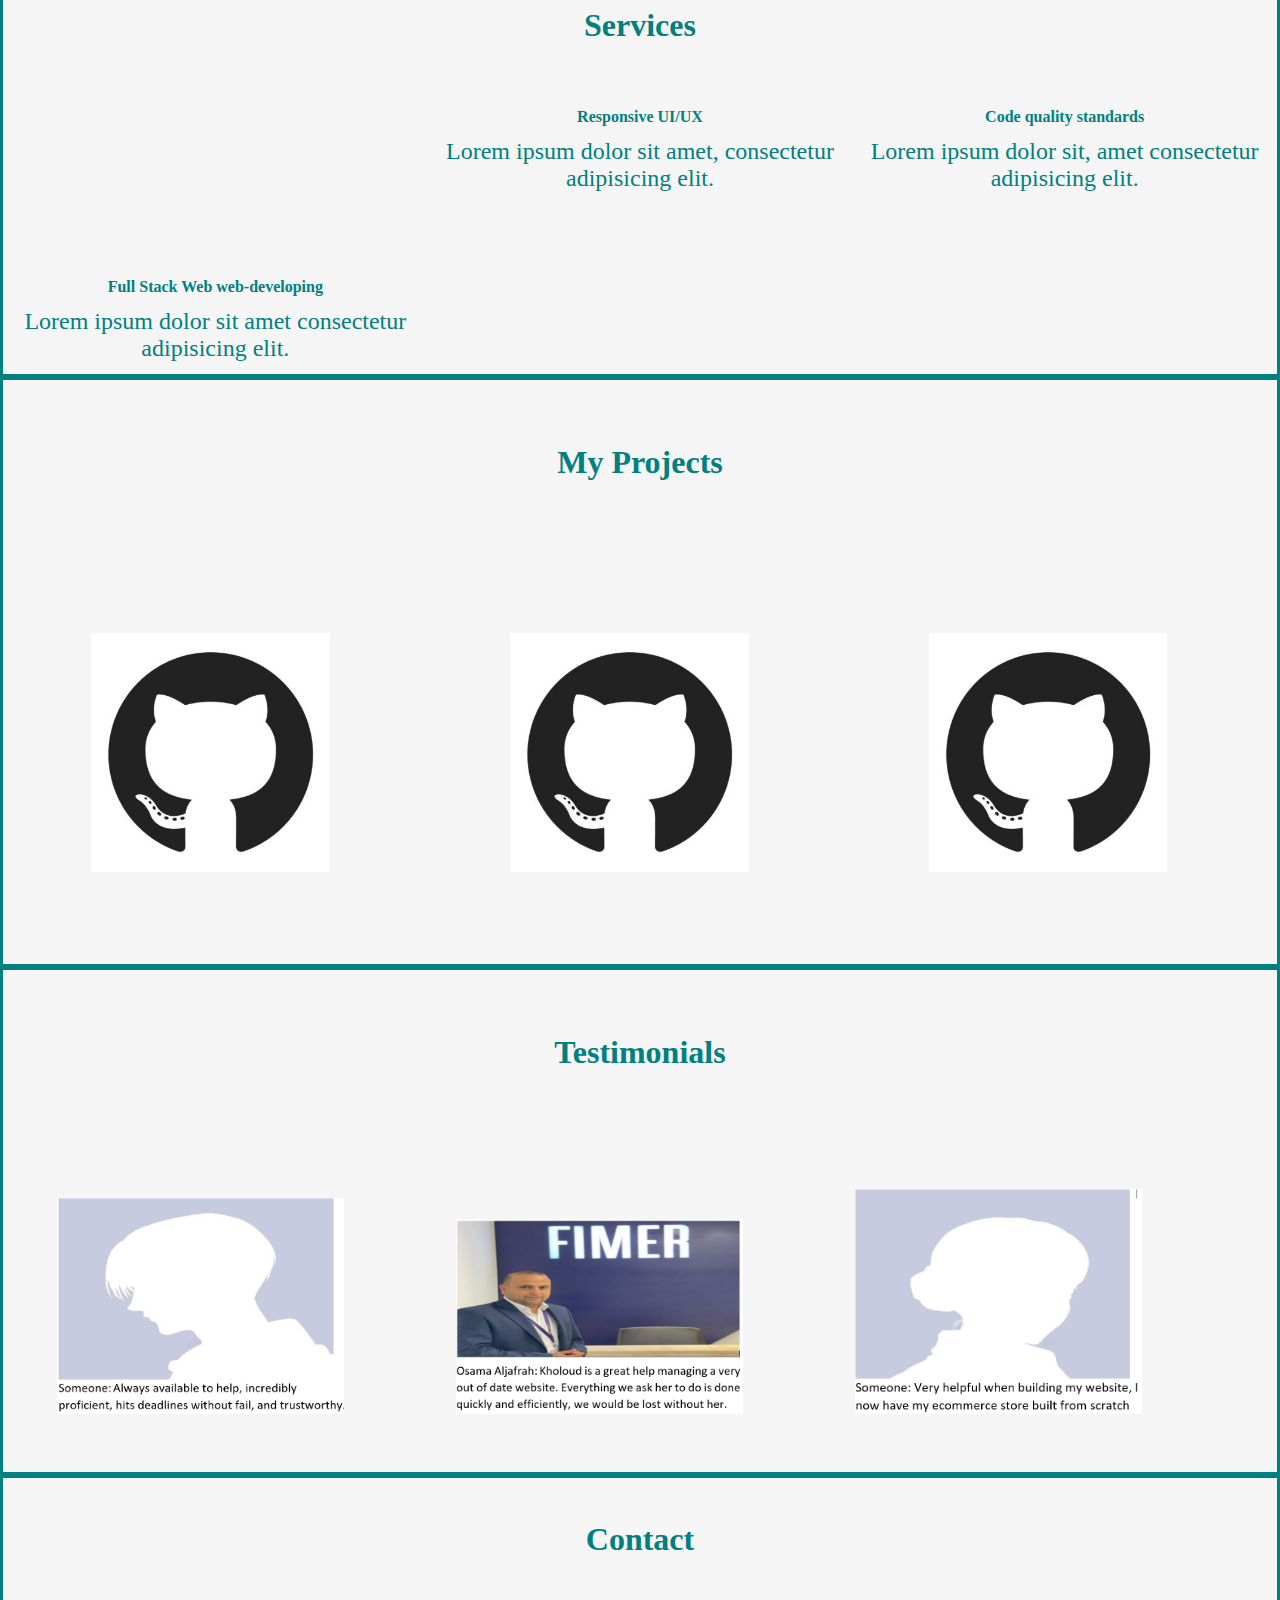
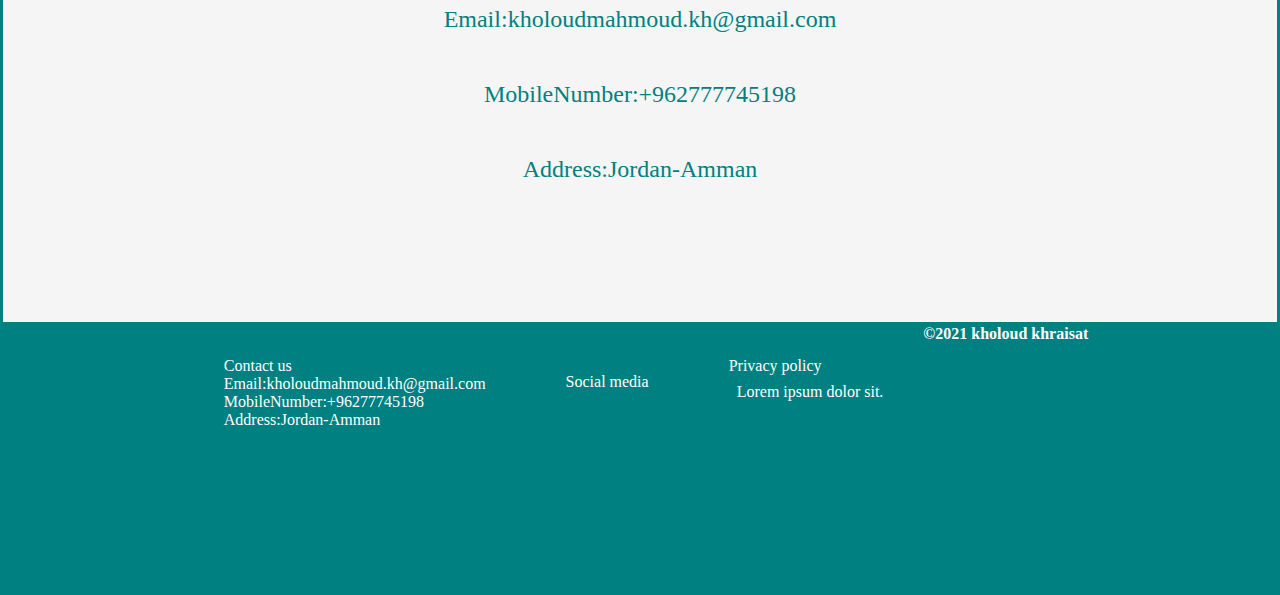
==== commit d19a335c: "modified" ====
--- a/SourceCode/index.html
+++ b/SourceCode/index.html
@@ -140,35 +140,35 @@
 
 <!---Footer--->   
 <div class="footer">
-    <div class="info">
-        <h3> ©2021 kholoud khraisat
-        </h3>
+    
+    <div class="contact">
+    <section>Contact us</section>
         <ul>
-        <li>Email:kholoudmahmoud.kh@gmail.com</li>
-        <li>MobileNumber:+96277745198</li>
-        <li>Address:Jordan-Amman</li>
-        </ul>
-        </div>
-        <img src="logo1.PNG">
-        
-        <div class="Social">
-            <a href="https://www.facebook.com/profile.php?id=100010244199384" class="fab fa-facebook"></a>
+            <li>Email:kholoudmahmoud.kh@gmail.com</li>
+            <li>MobileNumber:+96277745198</li>
+            <li>Address:Jordan-Amman</li>
+            </ul>
+    
+    </div>
+    <div class="social">
+    <section>Social media</section>
+        <br>
+        <a href="https://www.facebook.com/profile.php?id=100010244199384" class="fab fa-facebook"></a>
       
        <a href="https://www.instgram.com/kholoud khreisat" class="fab fa-instagram-square"></a>
       
       <a href="https://www.linkedin.com/in/kholoud-khraisat/" class="fab fa-linkedin"></a>
       
       
-     
-        
-        </div>
+    
+    </div>
+    <div class="privacy">
+    <section>Privacy policy</section>
+        <p>Lorem ipsum dolor sit.</p></div>
 
-        <div class="PrivacyPolicy">
-        <h4>Privacy Policy</h4>
-        <p>Lorem ipsum dolor sit.</p>
-        </div>
-       
-        </div>
+        <section><h4>©2021 kholoud khraisat</h4></section>
+</div>
+
 
 
 
--- a/SourceCode/styling.css
+++ b/SourceCode/styling.css
@@ -119,68 +119,56 @@
 
 }
 /*footer*/
-.PrivacyPolicy h4{
-    font-family:Georgia, 'Times New Roman', Times, serif;
+
+
+
+
+
+.footer h4{
     color:white;
-   text-align: center;
-}
-.PrivacyPolicy p {
-    font-family:Georgia, 'Times New Roman', Times, serif;
-    margin-top: 0%;
+}
+.footer{
+    
+    height:30vh;
+    width:100%;
+    background-color: teal;
+    display:flex;
+    justify-content: center;
+}
+.contact ul li{
+    list-style-type: none;
+    
+}
+.header1{
+    justify-content: center;
+    color: white;
+    text-align: center;
+}
+.social{
+    color: white;
+    margin: 2em;
+    padding: 1em;
+}
+.social a{
     color:white;
-    font-size: 0.75em;
+    text-decoration: none;
+    display: flex;
     padding: 0.5em;
 }
-.PrivacyPolicy{
-   /* text-align:right;*/
-   margin: 1.5em;
-    
-    padding:o.5em;
-}
-.footer img{
-    width: 3em;
-    height: 3em;
-    margin: 1em;
-    
-    
-}
-.footer ul li {
-    padding: 1rem;
-    list-style-type: none;color:white;}
-.footer {
-    display: flex;
-justify-content: center;
-    height: 12em;
-    background-color:rgb(54, 114, 114);
-    width: 100%;
-    padding:1em;
-    margin: 0;
-}
-
-.Social{
-    display:flex;
-    flex-direction: column;
-    margin:0;
-    
-}
-.Social a{
-    color: white;
-    text-decoration: none;
-}
-.footer h3{
-    font-family:Georgia, 'Times New Roman', Times, serif;
-    font-size: 1.5em;
-    color:white ;
-    text-align: center;
-    align-content: center;
-    width: 100%;
-}
-.info {
-    
-    display: flex;
-    flex-direction: column;
+.privacy{
+    color: white;
+    margin:2em;
+}
+.privacy p{
+    margin: 0.5em;
+    color: white;
     font-size: 1em;
 }
+.contact{
+    color: white;
+    margin: 2em;
+}
+
 .fab {
     display: flex;
     margin-left: 50%;
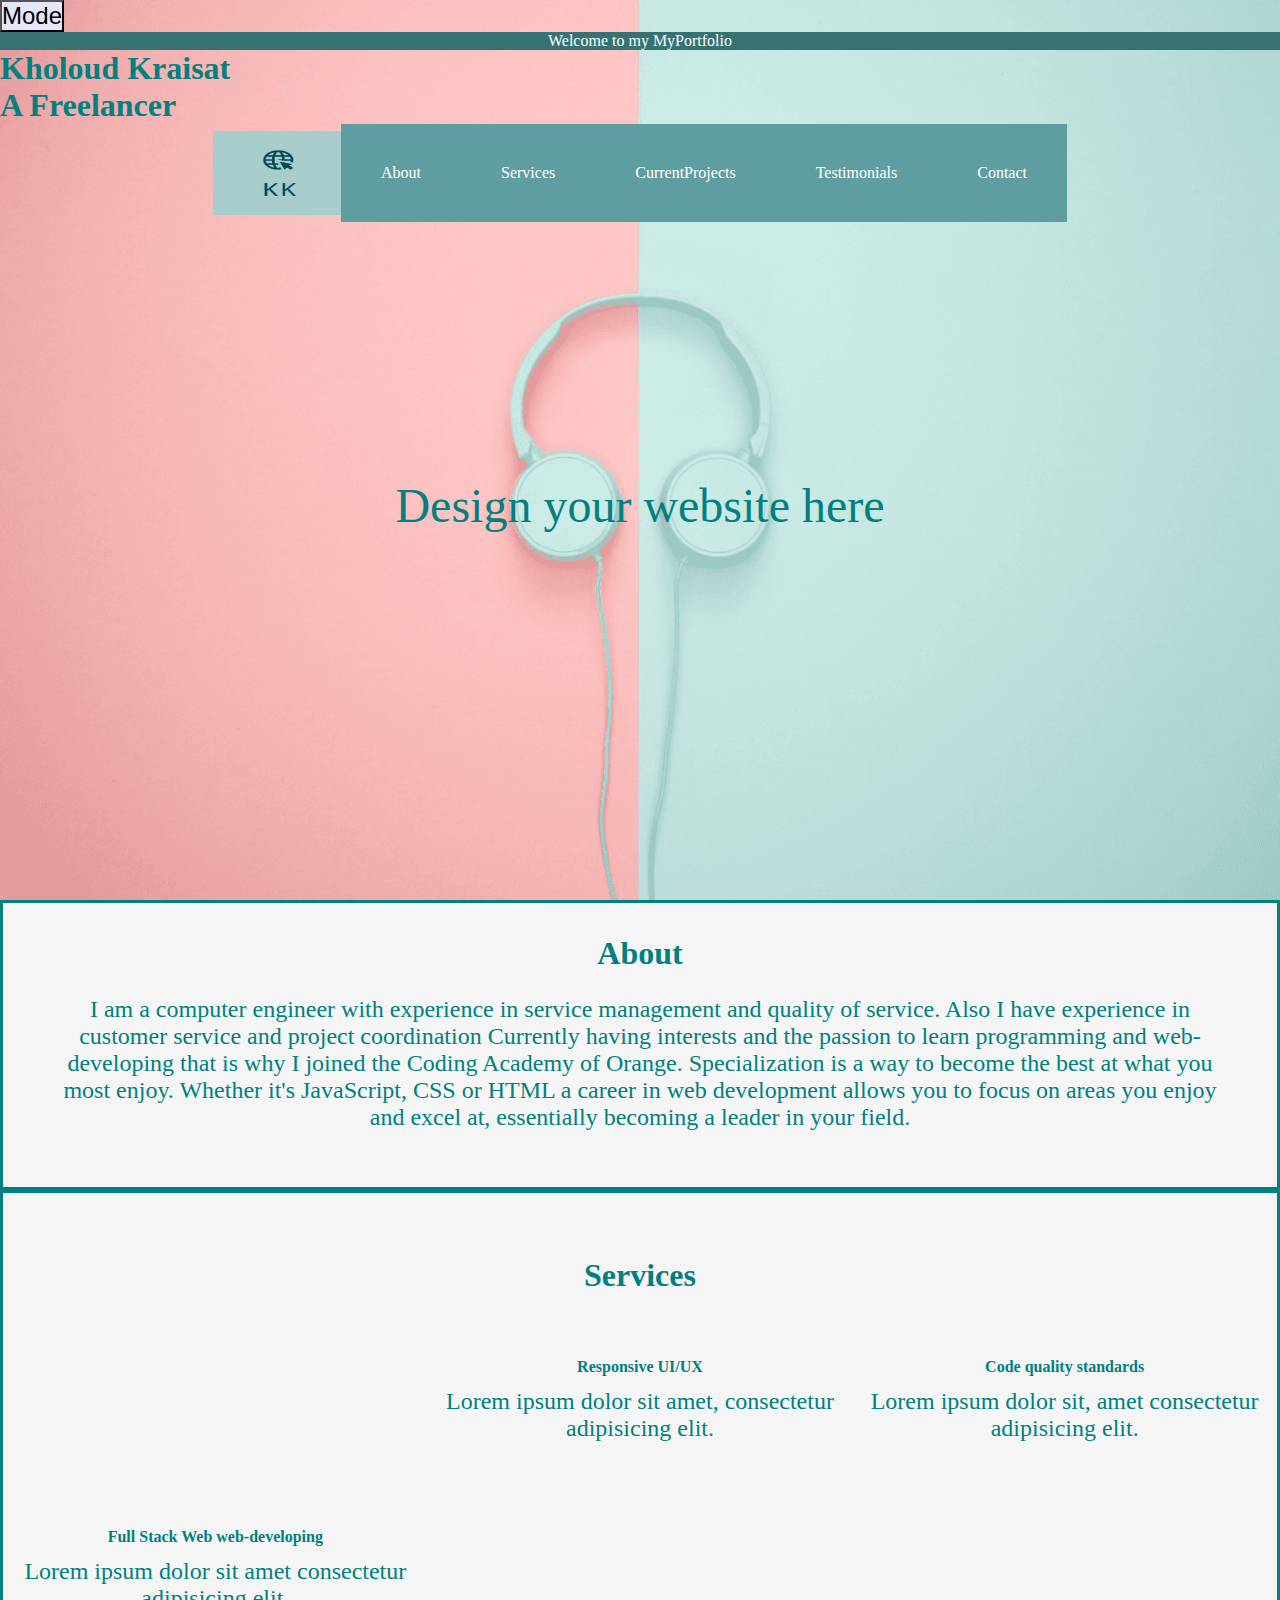
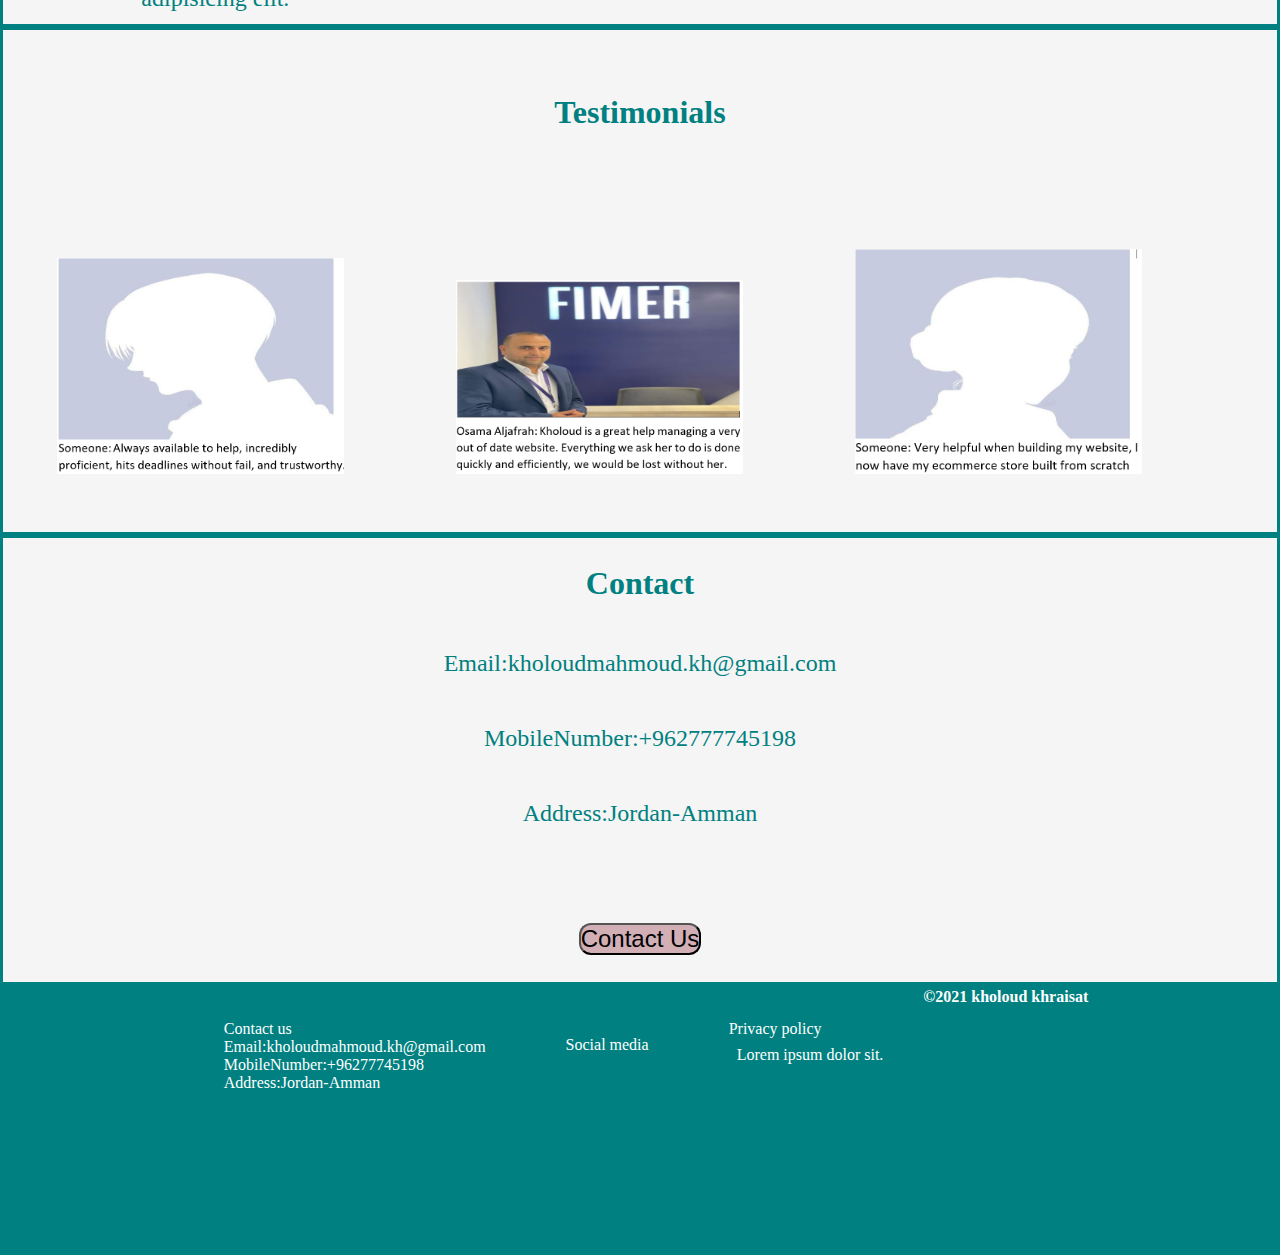
==== commit a1645dd4: "pages addeed" ====
--- a/SourceCode/index.html
+++ b/SourceCode/index.html
@@ -11,19 +11,26 @@
     <link rel="stylesheet" href="styling.css">
 </head>
 <body>
-    <div class="container">
+    <div class="bigcontainer" id="big">
+    <div class="container" id="container1">
+        <button onclick="myFunction()" id="btnToggleDark">Mode</button>
+
+
  <div class="header">Welcome to my MyPortfolio</div>  
  <h1>Kholoud Kraisat</h1> 
  <h3>A Freelancer</h3>
-
+ 
+
+
+ 
  <!--navbar-->
 
 <nav class="navbar">
-    <img src="logo1.PNG">
+    <img src="logo1.PNG" >
 <ul>
 <li><a href="#About1">About</a></li>
 <li><a href="#SERVICE">Services</a></li>
-<li><a href="#Projects1">CurrentProjects</a></li>
+<li><a href="#Projects1" onclick="projFunc()">CurrentProjects</a></li>
 <li><a href="#Testimonials1">Testimonials</a></li>
 <li><a href="#Contact1">Contact</a></li>
 </ul>
@@ -47,7 +54,7 @@
 </div>      
 
 
-<!--Qualifications section-->
+<!-- Qualifications section
 
 <div class="qualificationandskills">
     <div class="Qualifications">  
@@ -63,7 +70,7 @@
     <li>Team work</li>
 </ul>
 </div>
-</div>
+</div> -->
 
 
 <!--Services section-->
@@ -94,54 +101,53 @@
 </section>
 
 
-<!--Projects-->
+<!-- Projects
 <section class="Projects" id="Projects1">
     <h3>My Projects</h3>
-    
-
-
-
-<a  href="https://github.com/kholoudo/clone"><img src="r6YemvF9_400x400.jpg" alt="GitHubproject"></a>
-
-<a href="https://github.com/kholoudo/task2"><img src="r6YemvF9_400x400.jpg" alt="GitHubproject"></a>
-
-<a href="https://github.com/kholoudo/FrontEnd_Task"><img src="r6YemvF9_400x400.jpg"alt="GitHubproject"></a>
-
-
-
-</section>
+
+
+<a  href="https://github.com/kholoudo/clone"><img src="r6YemvF9_400x400.jpg" alt="GitHubproject" id="pro1"></a>
+
+<a href="https://github.com/kholoudo/task2"><img src="r6YemvF9_400x400.jpg" alt="GitHubproject" id="pro2"></a>
+
+<a href="https://github.com/kholoudo/FrontEnd_Task"><img src="r6YemvF9_400x400.jpg"alt="GitHubproject" id="pro3"></a>
+
+
+
+</section> -->
 
 
 <!--Testimonials-->
 <section class="Testimonials" id="Testimonials1">
 
     <h3>Testimonials</h3>
-    <img src="Testimonial3.PNG" alt="thank you">
-    <img src="Testimonial1.PNG" alt="thank you">
-    <img src="Testimonial2.PNG" alt="thank you">
+    <img src="Testimonial3.PNG" alt="thank you" id="test1">
+    <img src="Testimonial1.PNG" alt="thank you" id="test2">
+    <img src="Testimonial2.PNG" alt="thank you" id="test3">
     
 
     
         </section>
     <!--Contact-->
 
-<div class="Contact">
+<div class="Contact" id="con1">
 <span id="Contact1"></span>
     <ul><h3>Contact</h3>
         <li>Email:kholoudmahmoud.kh@gmail.com</li>
         <li>MobileNumber:+962777745198</li>
         <li>Address:Jordan-Amman</li>
        <li></li>
+       <button class="btn1" onclick="contactFunction()">Contact Us</button>
         </ul>
-       
+      
         
 
 </div>
 
 <!---Footer--->   
-<div class="footer">
-    
-    <div class="contact">
+<div class="footer" id="foot">
+    
+    <div class="contact2">
     <section>Contact us</section>
         <ul>
             <li>Email:kholoudmahmoud.kh@gmail.com</li>
@@ -168,10 +174,30 @@
 
         <section><h4>©2021 kholoud khraisat</h4></section>
 </div>
-
-
-
-
-
+</div>
+
+<script>
+function myFunction() {
+   var element = document.getElementById("big");
+   element.classList.toggle("darkMode");
+
+   var element = document.getElementById("con1");
+   element.classList.toggle("darkMode");
+  
+document.getElementById("Contact1").style.backgroundColor="black";
+//document.getElementById("container1").style.opacity="0.6";
+document.getElementById("pro1").style.opacity="0.5";
+document.getElementById("pro2").style.opacity="0.5";
+document.getElementById("pro3").style.opacity="0.5";
+document.getElementById("test1").style.opacity="0.5";
+document.getElementById("test2").style.opacity="0.5";
+document.getElementById("test3").style.opacity="0.5";
+document.getElementById("foot").style.backgroundColor="black";
+
+
+
+}
+</script>
+<script src="script.js"></script>
     </body>
 </html>
--- a/SourceCode/styling.css
+++ b/SourceCode/styling.css
@@ -3,6 +3,55 @@
 padding:0;
 box-sizing: border-box;
 }
+
+
+.fab .fa-battle-net{
+    padding: 0 ;
+}
+
+
+
+
+:root {
+    --buttonBG: lavender;
+    --navBarColor: cadetblue;
+    --navbarA: white;
+    --navbarHover:lightpink; 
+    --navbarTextcolor:black;
+    --headeColor:teal;
+    --whiteColor: white;
+
+}
+/*:darkmode {
+    --buttonBG: rgb(90, 87, 87);
+    --navBarColor: rgb(10, 12, 12);
+    --navbarA: black;
+    --navbarHover:rgb(175, 73, 89); 
+    --navbarTextcolor:rgb(255, 255, 255);
+    --headeColor:rgb(56, 87, 87);
+    --whiteColor: rgb(27, 23, 23);
+}*/
+
+
+.darkMode .container{
+background-image: url(Backgroundbw.png);
+}
+.darkMode .Contact{
+    background-color: black;
+}
+
+.darkMode{
+    background-color: black;
+}
+/*for dark mode toggle*/
+button{
+    background-color: var(--buttonBG);
+    font-size: 1.5em;
+   /* position: fixed;*/
+}
+
+
+
 .container{
     background-image: url(Screenshot-2020-11-24-at-12.27.02.png);
  
@@ -34,25 +83,29 @@
     
 }
 .navbar ul li{
+   
 padding: 2rem;
     list-style: none;
-    background-color: cadetblue;
+    background-color: var(--navBarColor);
     
 }
 
 .navbar ul li a{
-color:white;
+   
+ color:var(--navbarA);
 text-decoration: none;
     display: flex;
     padding: 0.5rem;
     border-radius: 15px;
 }
 .navbar ul li a:hover{
-background-color:lightpink;
-color:black;
+  
+background-color:var( --navbarHover);
+color:var(--navbarTextcolor);
 box-shadow: 0 0 10px black;}
+
 .Projects h3:hover{
-    
+   /* width: 30%;*/
     background-color:lightseagreen;
     color:black;
     box-shadow: 0 0 10px black;
@@ -70,25 +123,27 @@
 }
 body{
     background-color:whitesmoke;
+   
 }
   
 h1{
+    --headeColor: teal;
 display: flex;
 font-family:Georgia, 'Times New Roman', Times, serif;
-color:teal;
+color:var(  --headeColor);
 font-size: 2rem;
 text-align: left;
 }
 
 h3{
     font-family:Georgia, 'Times New Roman', Times, serif;
-    color:teal;
+    color:var(--headeColor);
     font-size: 2rem;
 text-align: left;
 }
 P{
     font-family:Georgia, 'Times New Roman', Times, serif;
-color:teal;
+color:var(  --headeColor);
 text-align: center;
 font-size: 3em;
 margin: 20%;
@@ -98,7 +153,7 @@
 .About{
    /* margin-bottom:20%;*/
 padding: 0;
-border:3px solid teal;
+border:3px solid var(  --headeColor);
 align-content: center;
 text-align: center;
 padding: 2em;
@@ -108,13 +163,13 @@
     font-family:Georgia, 'Times New Roman', Times, serif;
 margin: 1em;
     text-align: center;
-    color: teal;
+    color: var(  --headeColor);
     font-size: 1.5em;
 }
 .About h1{
     font-family:Georgia, 'Times New Roman', Times, serif;
     text-align: center;
-    color: teal;
+    color: var( --headeColor);
     justify-content: center;
 
 }
@@ -125,47 +180,48 @@
 
 
 .footer h4{
-    color:white;
+    color:var( --whiteColor);
 }
 .footer{
-    
+    border:3px solid var(  --headeColor);
+
     height:30vh;
     width:100%;
-    background-color: teal;
+    background-color: var(  --headeColor);
     display:flex;
     justify-content: center;
 }
-.contact ul li{
+.contact2 ul li{
     list-style-type: none;
     
 }
 .header1{
     justify-content: center;
-    color: white;
+    color: var( --whiteColor);
     text-align: center;
 }
 .social{
-    color: white;
+    color: var( --whiteColor);
     margin: 2em;
     padding: 1em;
 }
 .social a{
-    color:white;
+    color: var(--whiteColor);
     text-decoration: none;
     display: flex;
     padding: 0.5em;
 }
 .privacy{
-    color: white;
+    color: var( --whiteColor);
     margin:2em;
 }
 .privacy p{
     margin: 0.5em;
-    color: white;
+    color: var( --whiteColor);
     font-size: 1em;
 }
-.contact{
-    color: white;
+.contact2{
+    color: var( --whiteColor);
     margin: 2em;
 }
 
@@ -177,23 +233,23 @@
 
 .fa-facebook-square {
     size: 1.25em;
-    color:white;
+    color:var( --whiteColor);
 }
 .fa-linkedin {
     font-size: 1.25em;
-    color: white;
+    color: var( --whiteColor);
 }
 
 .fa-instagram-square{
     font-size: 1.25em;
-    color: white;
+    color: var( --whiteColor);
 }
 
 /*Qualifications*/
 
 
 .qualificationandskills{
-border:3px solid teal;
+border:3px solid var(  --headeColor);
 display: grid;
 grid-template-columns: 1fr 1fr;
 justify-content: center;
@@ -204,7 +260,7 @@
 }
 .Qualifications{
     grid-column: 1;
-    color: teal;
+    color: var(  --headeColor);
    padding: 1em;
    
     
@@ -217,14 +273,14 @@
 }
 .Qualifications p{
     font-family:Georgia, 'Times New Roman', Times, serif;
-    color: teal;
+    color: var(  --headeColor);
     margin-top: 0.5em;
     font-size: 2em;
 }
 
 .skills{
     grid-column: 2;
-    color: teal;
+    color: var(  --headeColor);
     padding: 2em;
    
 }
@@ -237,13 +293,13 @@
 .skills p{
     font-family:Georgia, 'Times New Roman', Times, serif;
 margin: 0.2em;
-color: teal;
+color: var(  --headeColor);
 font-size: 1em;
 }
 
 /*Contact*/
 .Contact{
-    border: 3px solid teal;
+    border: 3px solid var(  --headeColor);
     font-family:Georgia, 'Times New Roman', Times, serif;
     display: flex;
     flex-direction: column;
@@ -251,7 +307,7 @@
     justify-items: center;
     text-align: center;
     margin: 0;
-    color: teal;
+    color: var(  --headeColor);
     background-color:whitesmoke;
     height:50vh;
 }
@@ -263,7 +319,7 @@
 .Contact ul li{
 align-content: center;
 text-align: center;
-color: teal;
+color: var(  --headeColor);
 margin: 2em;
 list-style-type: none;
 font-size: 1.5em;
@@ -272,7 +328,7 @@
 
 /*services*/
 .Services{
-    border: 3px solid teal;
+    border: 3px solid var(  --headeColor);
 }
 .Services h2{
     font-family:Georgia, 'Times New Roman', Times, serif;
@@ -281,7 +337,7 @@
     align-content: center;
     margin:0;
     padding: 2em;
-    color: teal;
+    color: var(  --headeColor);
     font-size: 2em;
 }
 
@@ -290,7 +346,7 @@
     grid-template-columns: 1fr 1fr 1fr;
     align-content: center;
     text-align: center;
-    color: teal;
+    color: var(  --headeColor);
     margin: 0;
     
 
@@ -317,7 +373,7 @@
 
 }
 .Testimonials{
-    border:3px solid teal;
+    border:3px solid var( --headeColor);
 }
 .container
 /*icons of services*/
@@ -353,7 +409,11 @@
 
 }
 
-    
+    .back button{
+        background-color: rgb(209, 175, 181);
+    border-radius: 0.5em;
+    
+    }
 
 .Projects h3{
     font-family:Georgia, 'Times New Roman', Times, serif;
@@ -366,6 +426,16 @@
     align-items: center;
     
 }
+.btn1{
+
+    background-color: rgb(209, 175, 181);
+    border-radius: 0.5em;
+}
+
+
+
+
+
 
  /*breakpoint*/
  @media screen and (max-width: 481px){
